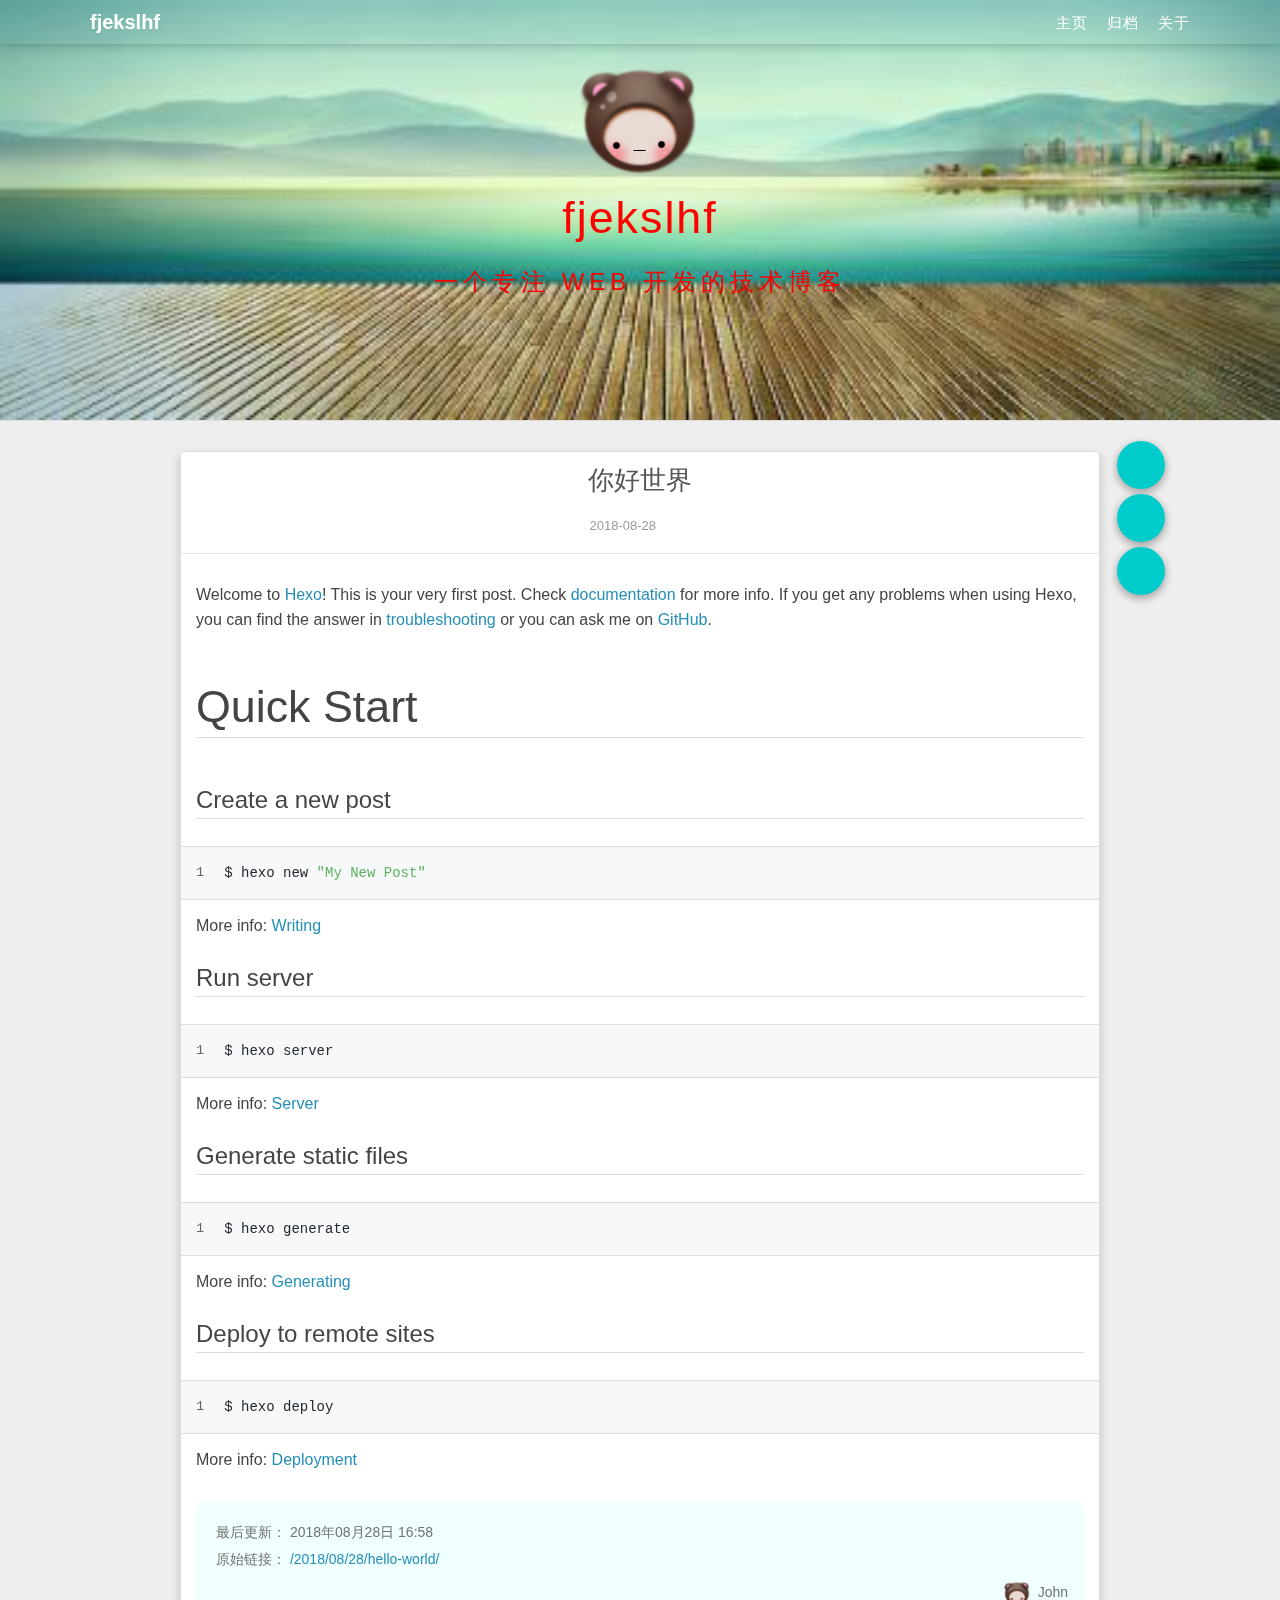
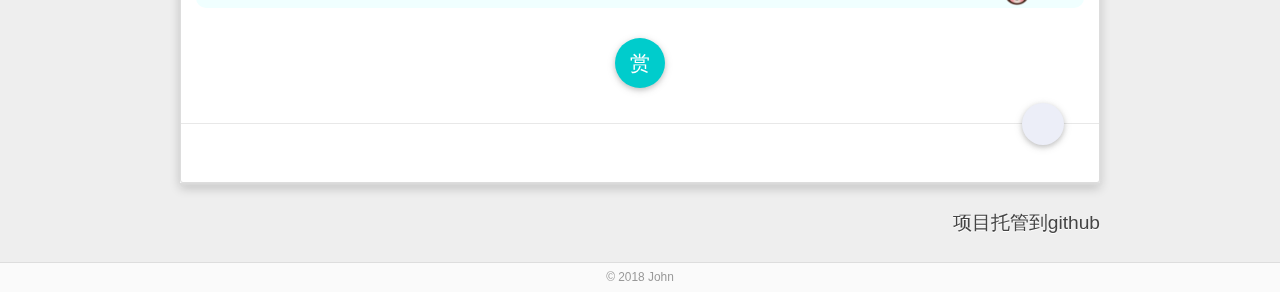
==== 2018/08/28/hello-world/index.html @ ea15b977 "Site updated: 2018-08-29 10:10:58" ====
<!DOCTYPE html>
<html>
<head>
  <meta charset="utf-8">
  
  <title>你好世界 | roy</title>
  <meta name="viewport" content="width=device-width, initial-scale=1, maximum-scale=1">
  
    <meta name="keywords" content="roy's Blog" />
  
  <meta name="description" content="Welcome to Hexo! This is your very first post. Check documentation for more info. If you get any problems when using Hexo, you can find the answer in troubleshooting or you can ask me on GitHub. Quick">
<meta name="keywords" content="web前端 js python">
<meta property="og:type" content="article">
<meta property="og:title" content="你好世界">
<meta property="og:url" content="/2018/08/28/hello-world/index.html">
<meta property="og:site_name" content="roy">
<meta property="og:description" content="Welcome to Hexo! This is your very first post. Check documentation for more info. If you get any problems when using Hexo, you can find the answer in troubleshooting or you can ask me on GitHub. Quick">
<meta property="og:locale" content="zh-CN">
<meta property="og:updated_time" content="2018-08-28T08:58:16.896Z">
<meta name="twitter:card" content="summary">
<meta name="twitter:title" content="你好世界">
<meta name="twitter:description" content="Welcome to Hexo! This is your very first post. Check documentation for more info. If you get any problems when using Hexo, you can find the answer in troubleshooting or you can ask me on GitHub. Quick">
  
  
    <link rel="icon" href="/favicon.ico">
  
  <link href="//cdn.bootcss.com/font-awesome/4.7.0/css/font-awesome.min.css" rel="stylesheet" type="text/css">
  <link rel="stylesheet" href="/css/style.css">
  <script src="/js/pace.min.js"></script>
  

  
  

</head>

<body>
  <div id="container">
      <header id="header">
    <div id="banner"></div>
    <div id="header-outer">
        <div id="header-menu" class="header-menu-pos animated">
            <div class="header-menu-container">
                <a href="/" class="left">
                    <span class="site-title">fjekslhf</span>
                </a>
                <nav id="header-menu-nav" class="right">
                    
                    <a  href="/">
                        <i class="fa fa-home"></i>
                        <span>主页</span>
                    </a>
                    
                    <a  href="/archives">
                        <i class="fa fa-archive"></i>
                        <span>归档</span>
                    </a>
                    
                    <a  href="/about">
                        <i class="fa fa-user"></i>
                        <span>关于</span>
                    </a>
                    
                </nav>
                <a class="mobile-header-menu-button">
                    <i class="fa fa-bars"></i>
                </a>
            </div>
        </div>
        <div id="header-row">
            <div id="logo">
                <a href="/">
                    <img src="/images/logo.png" alt="logo">
                </a>
            </div>
            <div class="header-info">
                <div id="header-title">
                    
                    <h2>
                        fjekslhf
                    </h2>
                    
                </div>
                <div id="header-description">
                    
                    <h3>
                        一个专注 WEB 开发的技术博客
                    </h3>
                    
                </div>
            </div>
            <nav class="header-nav">
                <div class="social">
                    
                        <a title="roy" target="_blank" href="//www.htmler.cn">
                            <i class="fa fa-home fa-2x"></i></a>
                    
                        <a title="Github" target="_blank" href="//github.com/">
                            <i class="fa fa-github fa-2x"></i></a>
                    
                        <a title="Weibo" target="_blank" href="//weibo.com/wp0328">
                            <i class="fa fa-weibo fa-2x"></i></a>
                    
                        <a title="QQ" target="_blank" href="http://www.baidu.com">
                            <i class="fa fa-qq fa-2x"></i></a>
                    
                </div>
            </nav>
        </div>
    </div>
</header>
      <div class="outer">
        <section id="main" class="body-wrap"><article id="post-hello-world" class="article article-type-post" itemscope itemprop="blogPost">
  <div class="article-inner">
    
      <header class="article-header">
        
  
    <h1 class="post-title" itemprop="name">
      你好世界
    </h1>
    <div class="post-title-bar">
      <ul>
          
        <li>
          <i class="fa fa-calendar"></i>  2018-08-28
        </li>
        <li>
          <i class="fa fa-eye"></i>
          <span id="busuanzi_value_page_pv"></span>
        </li>
      </ul>
    </div>
  

          
      </header>
    
    <div class="article-entry post-content" itemprop="articleBody">
      
            
            <p>Welcome to <a href="https://hexo.io/" target="_blank" rel="noopener">Hexo</a>! This is your very first post. Check <a href="https://hexo.io/docs/" target="_blank" rel="noopener">documentation</a> for more info. If you get any problems when using Hexo, you can find the answer in <a href="https://hexo.io/docs/troubleshooting.html" target="_blank" rel="noopener">troubleshooting</a> or you can ask me on <a href="https://github.com/hexojs/hexo/issues" target="_blank" rel="noopener">GitHub</a>.</p>
<h2 id="Quick-Start"><a href="#Quick-Start" class="headerlink" title="Quick Start"></a>Quick Start</h2><h3 id="Create-a-new-post"><a href="#Create-a-new-post" class="headerlink" title="Create a new post"></a>Create a new post</h3><figure class="highlight bash"><table><tr><td class="gutter"><pre><span class="line">1</span><br></pre></td><td class="code"><pre><span class="line">$ hexo new <span class="string">"My New Post"</span></span><br></pre></td></tr></table></figure>
<p>More info: <a href="https://hexo.io/docs/writing.html" target="_blank" rel="noopener">Writing</a></p>
<h3 id="Run-server"><a href="#Run-server" class="headerlink" title="Run server"></a>Run server</h3><figure class="highlight bash"><table><tr><td class="gutter"><pre><span class="line">1</span><br></pre></td><td class="code"><pre><span class="line">$ hexo server</span><br></pre></td></tr></table></figure>
<p>More info: <a href="https://hexo.io/docs/server.html" target="_blank" rel="noopener">Server</a></p>
<h3 id="Generate-static-files"><a href="#Generate-static-files" class="headerlink" title="Generate static files"></a>Generate static files</h3><figure class="highlight bash"><table><tr><td class="gutter"><pre><span class="line">1</span><br></pre></td><td class="code"><pre><span class="line">$ hexo generate</span><br></pre></td></tr></table></figure>
<p>More info: <a href="https://hexo.io/docs/generating.html" target="_blank" rel="noopener">Generating</a></p>
<h3 id="Deploy-to-remote-sites"><a href="#Deploy-to-remote-sites" class="headerlink" title="Deploy to remote sites"></a>Deploy to remote sites</h3><figure class="highlight bash"><table><tr><td class="gutter"><pre><span class="line">1</span><br></pre></td><td class="code"><pre><span class="line">$ hexo deploy</span><br></pre></td></tr></table></figure>
<p>More info: <a href="https://hexo.io/docs/deployment.html" target="_blank" rel="noopener">Deployment</a></p>

            <div class="post-copyright">
    <div class="content">
        <p>最后更新： 2018年08月28日 16:58</p>
        <p>原始链接： <a class="post-url" href="/2018/08/28/hello-world/" title="你好世界">/2018/08/28/hello-world/</a></p>
        <footer>
            <a href="">
                <img src="/images/logo.png" alt="John">
                John
            </a>
        </footer>
    </div>
</div>

      
        
            
<div class="page-reward">
    <a id="rewardBtn" href="javascript:;">赏</a>
</div>

<div id="reward" class="post-modal reward-lay">
    <a class="close" href="javascript:;" id="reward-close">×</a>
    <span class="reward-title">
        <i class="icon icon-quote-left"></i>
        不信你敢扫!
        <i class="icon icon-quote-right"></i>
    </span>
    <div class="reward-content">
        
        <div class="reward-code">
            <img id="rewardCode" src="/images/wechat_code.png" alt="打赏二维码">
        </div>
        <div class="reward-select">
            
            <label class="reward-select-item checked" data-id="wechat" data-wechat="/images/wechat_code.png">
                <img class="reward-select-item-wechat" src="/images/wechat.png" alt="微信">
            </label>
            
            
            <label class="reward-select-item" data-id="alipay" data-alipay="/images/alipay_code.png">
                <img class="reward-select-item-alipay" src="/images/alipay.png" alt="支付宝">
            </label>
            
        </div>
    </div>
</div>


        
    </div>
    <footer class="article-footer">
        
        
<div class="post-share">
    <a href="javascript:;" id="share-sub" class="post-share-fab">
        <i class="fa fa-share-alt"></i>
    </a>
    <div class="post-share-list" id="share-list">
        <ul class="share-icons">
          <li>
            <a class="weibo share-sns" target="_blank" href="http://service.weibo.com/share/share.php?url=/2018/08/28/hello-world/&title=《你好世界》 — roy&pic=images/logo.png" data-title="微博">
              <i class="fa fa-weibo"></i>
            </a>
          </li>
          <li>
            <a class="weixin share-sns" id="wxFab" href="javascript:;" data-title="微信">
              <i class="fa fa-weixin"></i>
            </a>
          </li>
          <li>
            <a class="qq share-sns" target="_blank" href="http://connect.qq.com/widget/shareqq/index.html?url=/2018/08/28/hello-world/&title=《你好世界》 — roy&source=这是一个很牛x的博客" data-title="QQ">
              <i class="fa fa-qq"></i>
            </a>
          </li>
          <li>
            <a class="facebook share-sns" target="_blank" href="https://www.facebook.com/sharer/sharer.php?u=/2018/08/28/hello-world/" data-title="Facebook">
              <i class="fa fa-facebook"></i>
            </a>
          </li>
          <li>
            <a class="twitter share-sns" target="_blank" href="https://twitter.com/intent/tweet?text=《你好世界》 — roy&url=/2018/08/28/hello-world/&via=" data-title="Twitter">
              <i class="fa fa-twitter"></i>
            </a>
          </li>
          <li>
            <a class="google share-sns" target="_blank" href="https://plus.google.com/share?url=/2018/08/28/hello-world/" data-title="Google+">
              <i class="fa fa-google-plus"></i>
            </a>
          </li>
        </ul>
     </div>
</div>
<div class="post-modal wx-share" id="wxShare">
    <a class="close" href="javascript:;" id="wxShare-close">×</a>
    <p>扫一扫，分享到微信</p>
    <img src="//api.qrserver.com/v1/create-qr-code/?data=/2018/08/28/hello-world/" alt="微信分享二维码">
</div>

<div class="mask"></div>

        
        <ul class="article-footer-menu">
            
            
        </ul>
        
    </footer>
  </div>
</article>


    <aside class="post-toc-pos post-toc-top" id="post-toc">
        <nav class="post-toc-wrap">
            <ol class="post-toc"><li class="post-toc-item post-toc-level-2"><a class="post-toc-link" href="#Quick-Start"><span class="post-toc-text">Quick Start</span></a><ol class="post-toc-child"><li class="post-toc-item post-toc-level-3"><a class="post-toc-link" href="#Create-a-new-post"><span class="post-toc-text">Create a new post</span></a></li><li class="post-toc-item post-toc-level-3"><a class="post-toc-link" href="#Run-server"><span class="post-toc-text">Run server</span></a></li><li class="post-toc-item post-toc-level-3"><a class="post-toc-link" href="#Generate-static-files"><span class="post-toc-text">Generate static files</span></a></li><li class="post-toc-item post-toc-level-3"><a class="post-toc-link" href="#Deploy-to-remote-sites"><span class="post-toc-text">Deploy to remote sites</span></a></li></ol></li></ol>
        </nav>
    </aside>
    

<nav id="article-nav">
  
  
    <a href="/2018/08/28/项目托管到github/" id="article-nav-older" class="article-nav-link-wrap">
      <span class="article-nav-title">项目托管到github</span>
      <i class="fa fa-hand-o-right" aria-hidden="true"></i>
    </a>
  
</nav>



    
</section>
        
      </div>
      <footer id="footer">
  <div class="outer">
    <div id="footer-info" class="inner">
      
<p>
    <span id="busuanzi_container_site_uv" style='display:none'>
        总访客数：<span id="busuanzi_value_site_uv"></span>
    </span>
    <span id="busuanzi_container_site_pv" style='display:none'>
        总访问量：<span id="busuanzi_value_site_pv"></span>
    </span>
</p>


      <p>
      &copy; 2018 John<br>
      </p>
    </div>
  </div>
</footer>
    <script async src="//dn-lbstatics.qbox.me/busuanzi/2.3/busuanzi.pure.mini.js"></script>
<script src="//cdn.bootcss.com/jquery/3.2.1/jquery.min.js"></script>
<script>
  var mihoConfig = {
      root: "",
      animate: true,
      isHome: false,
      share: true,
      reward: 1
  }
</script>
<div class="sidebar">
    <div id="sidebar-search" title="Search">
        <i class="fa fa-search"></i>
    </div>
    <div id="sidebar-category" title="Categories">
        <i class="fa fa-book"></i>
    </div>
    <div id="sidebar-tag" title="Tags">
        <i class="fa fa-tags"></i>
    </div>
    <div id="sidebar-top">
        <span class="sidebar-top-icon"><i class="fa fa-angle-up"></i></span>
    </div>
</div>
<div class="sidebar-menu-box" id="sidebar-menu-box">
    <div class="sidebar-menu-box-container">
        <div id="sidebar-menu-box-categories">
            <a class="category-link" href="/categories/语法/">语法</a>
        </div>
        <div id="sidebar-menu-box-tags">
            <a href="/tags/markdown/" style="font-size: 10px;">markdown</a> <a href="/tags/教程/" style="font-size: 10px;">教程</a>
        </div>
    </div>
    <a href="javascript:;" class="sidebar-menu-box-close">&times;</a>
</div>
<div class="mobile-header-menu-nav" id="mobile-header-menu-nav">
    <div class="mobile-header-menu-container">
        <span class="title">Menus</span>
        <ul class="mobile-header-menu-navbar">
            
            <li>
                <a  href="/">
                    <i class="fa fa-home"></i><span>主页</span>
                </a>
            </li>
            
            <li>
                <a  href="/archives">
                    <i class="fa fa-archive"></i><span>归档</span>
                </a>
            </li>
            
            <li>
                <a  href="/about">
                    <i class="fa fa-user"></i><span>关于</span>
                </a>
            </li>
            
        </ul>
    </div>
    <div class="mobile-header-tag-container">
        <span class="title">Tags</span>
        <div id="mobile-header-container-tags">
            <a href="/tags/markdown/" style="font-size: 10px;">markdown</a> <a href="/tags/教程/" style="font-size: 10px;">教程</a>
        </div>
    </div>
</div>
<div class="search-wrap">
    <span class="search-close">&times;</span>
        <a href="javascript:;" class="header-icon waves-effect waves-circle waves-light" id="back">
            <i class="icon icon-lg icon-chevron-left"></i>
        </a>
        <input class="search-field" placeholder="Search..." id="keywords">
        <a id="search-submit" href="javascript:;">
            <i class="fa fa-search"></i>
        </a>
    <div class="search-container" id="search-container">
        <ul class="search-result" id="search-result">
        </ul>
    </div>
</div>

<div id="search-tpl">
    <li class="search-result-item">
        <a href="{url}" class="search-item-li">
            <span class="search-item-li-title" title="{title}">{title}</span>
        </a>
    </li>
</div>
<script src="/js/search.js"></script>
<script src="/js/main.js"></script>


  <script src="//cdn.bootcss.com/particles.js/2.0.0/particles.min.js"></script>
  <div id="particles"></div>
  <script src="/js/particles.js"></script>







  <link rel="stylesheet" href="//cdn.bootcss.com/animate.css/3.5.0/animate.min.css">
  <script src="//cdn.bootcss.com/scrollReveal.js/3.0.5/scrollreveal.js"></script>
  <script src="/js/animate.js"></script>


  <script src="/js/pop-img.js"></script>
  <script>
     $(".article-entry p img").popImg();
  </script>

  </div>
</body>
</html>
---- css/style.css ----
body {
  width: 100%;
}
body:before,
body:after {
  content: "";
  display: table;
}
body:after {
  clear: both;
}
html,
body,
div,
span,
applet,
object,
iframe,
h1,
h2,
h3,
h4,
h5,
h6,
p,
blockquote,
pre,
a,
abbr,
acronym,
address,
big,
cite,
code,
del,
dfn,
em,
img,
ins,
kbd,
q,
s,
samp,
small,
strike,
strong,
sub,
sup,
tt,
var,
dl,
dt,
dd,
ol,
ul,
li,
fieldset,
form,
label,
legend,
table,
caption,
tbody,
tfoot,
thead,
tr,
th,
td {
  margin: 0;
  padding: 0;
  border: 0;
  outline: 0;
  font-weight: inherit;
  font-style: inherit;
  font-family: inherit;
  font-size: 100%;
  vertical-align: baseline;
}
body {
  line-height: 1;
  color: #000;
  background: #fff;
}
ol,
ul {
  list-style: none;
}
table {
  border-collapse: separate;
  border-spacing: 0;
  vertical-align: middle;
}
caption,
th,
td {
  text-align: left;
  font-weight: normal;
  vertical-align: middle;
}
a img {
  border: none;
}
input,
button {
  margin: 0;
  padding: 0;
}
input::-moz-focus-inner,
button::-moz-focus-inner {
  border: 0;
  padding: 0;
}
@font-face {
  font-family: FontAwesome;
  font-style: normal;
  font-weight: normal;
  src: url("fonts/fontawesome-webfont.eot?v=#4.0.3");
  src: url("fonts/fontawesome-webfont.eot?#iefix&v=#4.0.3") format("embedded-opentype"), url("fonts/fontawesome-webfont.woff?v=#4.0.3") format("woff"), url("fonts/fontawesome-webfont.ttf?v=#4.0.3") format("truetype"), url("fonts/fontawesome-webfont.svg#fontawesomeregular?v=#4.0.3") format("svg");
}
html,
body,
#container {
  height: 100%;
}
body {
  font-family: "Helvetica Neue", Helvetica, STHeiTi, Arial, sans-serif;
  background: #eee;
  font-size: 14px;
  -webkit-text-size-adjust: 100%;
  position: relative;
}
.outer {
  max-width: 920px;
  margin: 0 auto;
  padding: 0 20px;
}
.outer:before,
.outer:after {
  content: "";
  display: table;
}
.outer:after {
  clear: both;
}
.inner {
  display: inline;
  float: left;
  width: 97.77777777777777%;
  margin: 0 1.111111111111111%;
}
.left,
.alignleft {
  float: left;
}
.right,
.alignright {
  float: right;
}
.clear {
  clear: both;
}
#container {
  position: relative;
}
.mobile-nav-on {
  overflow: hidden;
}
.hide {
  display: none;
}
.show {
  display: block;
}
#wrap {
  height: 100%;
  width: 100%;
  position: absolute;
  top: 0;
  left: 0;
  -webkit-transition: 0.2s ease-out;
  transition: 0.2s ease-out;
  z-index: 1;
  background: #eee;
}
.mobile-nav-on #wrap {
  left: 280px;
}
#particles {
  width: 100%;
  height: 100%;
  position: fixed;
  top: 0;
  left: 0;
  z-index: -1;
  opacity: 0.8;
}
.article-date,
.article-category-link,
.archive-year,
.widget-title {
  text-decoration: none;
  text-transform: uppercase;
  letter-spacing: 2px;
  color: #999;
  margin-bottom: 1em;
  margin-left: 5px;
  line-height: 1em;
  text-shadow: 0 1px #fff;
  font-weight: bold;
}
.article-inner,
.archive-article-inner {
  background: #fff;
  box-shadow: 1px 2px 3px #ddd;
  border: 1px solid #ddd;
  border-radius: 3px;
}
.article-entry h1,
.widget h1 {
  font-size: 3rem;
}
.article-entry h2,
.widget h2,
#header-title h2 {
  font-size: 2.8rem;
}
.article-entry h3,
.widget h3,
#header-description h3 {
  font-size: 1.5rem;
}
.article-entry h4,
.widget h4,
#article-nav,
.article-nav-link-wrap {
  font-size: 1.2rem;
}
.article-entry h5,
.widget h5 {
  font-size: 1rem;
}
.article-entry h6,
.widget h6 {
  font-size: 1em;
}
.article-entry hr,
.widget hr {
  border: 1px dashed #ddd;
}
.article-entry strong,
.widget strong {
  font-weight: bold;
}
.article-entry em,
.widget em,
.article-entry cite,
.widget cite {
  font-style: italic;
}
.article-entry sup,
.widget sup,
.article-entry sub,
.widget sub {
  font-size: 0.75em;
  line-height: 0;
  position: relative;
  vertical-align: baseline;
}
.article-entry sup,
.widget sup {
  top: -0.5em;
}
.article-entry sub,
.widget sub {
  bottom: -0.2em;
}
.article-entry small,
.widget small {
  font-size: 0.85em;
}
.article-entry acronym,
.widget acronym,
.article-entry abbr,
.widget abbr {
  border-bottom: 1px dotted;
}
.article-entry ul,
.widget ul,
.article-entry ol,
.widget ol,
.article-entry dl,
.widget dl {
  margin: 0 20px;
  line-height: 1.6em;
}
.article-entry ul ul,
.widget ul ul,
.article-entry ol ul,
.widget ol ul,
.article-entry ul ol,
.widget ul ol,
.article-entry ol ol,
.widget ol ol {
  margin-top: 0;
  margin-bottom: 0;
}
.article-entry ul,
.widget ul {
  list-style: disc;
}
.article-entry ol,
.widget ol {
  list-style: decimal;
}
.article-entry dt,
.widget dt {
  font-weight: bold;
}
.article-footer-tags .color1,
.mobile-header-tag-container #mobile-header-container-tags .color1,
#sidebar-menu-box-tags .color1,
#sidebar-menu-box-categories .color1 {
  background: #0cc;
}
.article-footer-tags .color1:before,
.mobile-header-tag-container #mobile-header-container-tags .color1:before,
#sidebar-menu-box-tags .color1:before,
#sidebar-menu-box-categories .color1:before {
  border-right-color: #0cc;
}
.article-footer-tags .color2,
.mobile-header-tag-container #mobile-header-container-tags .color2,
#sidebar-menu-box-tags .color2,
#sidebar-menu-box-categories .color2 {
  background: #ee6252;
}
.article-footer-tags .color2:before,
.mobile-header-tag-container #mobile-header-container-tags .color2:before,
#sidebar-menu-box-tags .color2:before,
#sidebar-menu-box-categories .color2:before {
  border-right-color: #ee6252;
}
.article-footer-tags .color3,
.mobile-header-tag-container #mobile-header-container-tags .color3,
#sidebar-menu-box-tags .color3,
#sidebar-menu-box-categories .color3 {
  background: #4cae4c;
}
.article-footer-tags .color3:before,
.mobile-header-tag-container #mobile-header-container-tags .color3:before,
#sidebar-menu-box-tags .color3:before,
#sidebar-menu-box-categories .color3:before {
  border-right-color: #4cae4c;
}
.article-footer-tags .color4,
.mobile-header-tag-container #mobile-header-container-tags .color4,
#sidebar-menu-box-tags .color4,
#sidebar-menu-box-categories .color4 {
  background: #e23794;
}
.article-footer-tags .color4:before,
.mobile-header-tag-container #mobile-header-container-tags .color4:before,
#sidebar-menu-box-tags .color4:before,
#sidebar-menu-box-categories .color4:before {
  border-right-color: #e23794;
}
.article-footer-tags .color5,
.mobile-header-tag-container #mobile-header-container-tags .color5,
#sidebar-menu-box-tags .color5,
#sidebar-menu-box-categories .color5 {
  background: #f0ad4e;
}
.article-footer-tags .color5:before,
.mobile-header-tag-container #mobile-header-container-tags .color5:before,
#sidebar-menu-box-tags .color5:before,
#sidebar-menu-box-categories .color5:before {
  border-right-color: #f0ad4e;
}
.article-title,
.archive-article-header h1,
.archive-article-title,
.search-result .search-result-item {
  overflow: hidden;
  text-overflow: ellipsis;
  white-space: nowrap;
}
#header {
  height: 420px;
  position: relative;
  width: 100%;
  border-bottom: 1px solid #ddd;
  z-index: 1;
}
#header:before,
#header:after {
  content: "";
  position: absolute;
  left: 0;
  right: 0;
  height: 40px;
}
#header-outer {
  height: 100%;
  position: relative;
}
#header-inner {
  position: relative;
  overflow: hidden;
}
#banner {
  position: absolute;
  top: 0;
  left: 0;
  width: 100%;
  height: 100%;
  background: url("../images/banner.jpg") center #000;
  -webkit-background-size: cover;
  -moz-background-size: cover;
  background-size: cover;
  z-index: -1;
}
#header-row {
  padding-top: 50px;
  text-align: center;
}
#logo {
  width: 130px;
  height: 130px;
  margin: 0 auto;
}
#header-menu {
  position: fixed;
  box-shadow: rgba(14,14,14,0.26) 0px 0px 10px;
  height: 44px;
}
#header-menu .header-menu-container {
  max-width: 1100px;
  margin: 0 auto;
  line-height: 44px;
}
#header-menu .header-menu-container .site-title {
  font-size: 20px;
  display: inline-block;
  vertical-align: top;
  font-weight: 600;
  color: #fff;
  line-height: 44px;
  -webkit-transition: all 0.5s;
  transition: all 0.5s;
}
#header-menu .header-menu-container .site-title:hover {
  letter-spacing: 3px;
}
#header-menu .header-menu-container #header-menu-nav {
  color: #fff;
}
#header-menu .header-menu-container #header-menu-nav a {
  margin-left: 15px;
  text-decoration: none;
}
#header-menu .header-menu-container #header-menu-nav a i {
  color: #fff;
  font-size: 18px;
}
#header-menu .header-menu-container #header-menu-nav a span {
  color: #fff;
  font-size: 15px;
  letter-spacing: 1px;
  -webkit-transition: all 0.5s;
  transition: all 0.5s;
}
#header-menu .header-menu-container #header-menu-nav a span:hover {
  letter-spacing: 2px;
}
.animated {
  -webkit-animation-duration: 0.3s;
  -webkit-animation-duration: 0.3s;
  -moz-animation-duration: 0.3s;
  -ms-animation-duration: 0.3s;
  animation-duration: 0.3s;
  -webkit-animation-fill-mode: both;
  -webkit-animation-fill-mode: both;
  -moz-animation-fill-mode: both;
  -ms-animation-fill-mode: both;
  animation-fill-mode: both;
}
@-webkit-keyframes slideDown {
  0% {
    -webkit-transform: translateY(-70px);
  }
  100% {
    -webkit-transform: translateY(0);
  }
}
@-webkit-keyframes slideUp {
  0% {
    -webkit-transform: translateY(0);
  }
  100% {
    -webkit-transform: translateY(-70px);
  }
}
.slide-down {
  -webkit-animation-name: slideDown;
  -webkit-animation-name: slideDown;
  -moz-animation-name: slideDown;
  -ms-animation-name: slideDown;
  animation-name: slideDown;
}
.slide-up {
  -webkit-animation-name: slideUp;
  -webkit-animation-name: slideUp;
  -moz-animation-name: slideUp;
  -ms-animation-name: slideUp;
  animation-name: slideUp;
}
.header-menu-pos {
  top: 0;
  left: 0;
  width: 100%;
  z-index: 6;
  line-height: 1.7;
  background: none;
  border-width: initial;
  border-style: none;
  border-color: initial;
  -webkit-border-image: initial;
  -moz-border-image: initial;
  border-image: initial;
  -webkit-transition: background 0.5s;
  transition: background 0.5s;
}
#logo img {
  border-radius: 50%;
  -webkit-transition: all 1.6s;
  transition: all 1.6s;
  -webkit-transition: all 1.6s cubic-bezier(0.17, 0.67, 0.62, 1.22);
  -moz-transition: all 1.6s cubic-bezier(0.17, 0.67, 0.62, 1.22);
  -o-transition: all 1.6s cubic-bezier(0.17, 0.67, 0.62, 1.22);
  -ms-transition: all 1.6s cubic-bezier(0.17, 0.67, 0.62, 1.22);
}
#logo img:hover {
  -webkit-transform: rotate(360deg);
  -moz-transform: rotate(360deg);
  -ms-transform: rotate(360deg);
  transform: rotate(360deg);
  -ms-transform: rotate(360deg); /* IE 9 */
  -webkit-transform: rotate(360deg); /* Safari and Chrome */
}
.header-info {
  cursor: pointer;
  margin: 15px 0;
}
#header-title,
#header-description {
  font-weight: 100;
  margin-top: 15px;
}
#header-title {
  color: #f00;
  letter-spacing: 2px;
}
#header-title h2 {
  -webkit-transition: all 0.5s;
  transition: all 0.5s;
  font-weight: 400;
}
#header-title h2:hover {
  letter-spacing: 5px;
}
#header-description {
  width: 600px;
  margin: 20px auto;
  padding: 10px 0;
  color: #f00;
  letter-spacing: 5px;
}
.header-nav {
  cursor: pointer;
  margin: 8px 0;
}
.header-nav .social {
  text-align: center;
}
.header-nav .social a {
  color: #00f;
  margin-right: 15px;
  -webkit-transition: 0.2s ease;
  transition: 0.2s ease;
  position: relative;
}
.header-nav .social a:hover {
  color: #0cc;
}
.header-nav .social a:hover:after {
  right: -50%;
  top: -41px;
  color: #fff;
  background: #0cc;
  font-size: 14px;
  content: attr(title);
  display: block;
  padding: 5px 15px;
  position: absolute;
  white-space: nowrap;
  border-radius: 2px;
  text-transform: uppercase;
  box-shadow: 0 0 2px rgba(0,0,0,0.2);
  z-index: 10;
}
.header-nav .social a:hover:before {
  top: -17px;
  right: 8px;
  border: solid;
  border-color: #0cc transparent;
  border-width: 5px 5px 0 5px;
  content: "";
  display: block;
  position: absolute;
  z-index: 20;
}
#subtitle-wrap {
  margin-top: 16px;
}
#main-nav {
  float: left;
  margin-left: -15px;
}
.nav-icon,
.main-nav-link {
  float: left;
  color: #fff;
  opacity: 0.6;
  text-decoration: none;
  text-shadow: 0 1px rgba(0,0,0,0.2);
  -webkit-transition: opacity 0.2s;
  transition: opacity 0.2s;
  display: block;
  padding: 20px 15px;
}
.nav-icon:hover,
.main-nav-link:hover {
  opacity: 1;
}
.nav-icon {
  font-family: FontAwesome;
  text-align: center;
  font-size: 14px;
  width: 14px;
  height: 14px;
  padding: 20px 15px;
  position: relative;
  cursor: pointer;
}
.main-nav-link {
  font-weight: 300;
  letter-spacing: 1px;
}
@media screen and (max-width: 760px) {
  .main-nav-link {
    display: none;
  }
}
#main-nav-toggle {
  display: none;
}
#main-nav-toggle:before {
  content: "\f0c9";
}
@media screen and (max-width: 760px) {
  #main-nav-toggle {
    display: block;
  }
}
#sub-nav {
  float: right;
  margin-right: -15px;
}
#nav-rss-link:before {
  content: "\f09e";
}
#nav-search-btn:before {
  content: "\f002";
}
#search-form-wrap {
  position: absolute;
  top: 15px;
  width: 150px;
  height: 30px;
  right: -150px;
  opacity: 0;
  -webkit-transition: 0.2s ease-out;
  transition: 0.2s ease-out;
}
#search-form-wrap.on {
  opacity: 1;
  right: 0;
}
@media screen and (max-width: 760px) {
  #search-form-wrap {
    width: 100%;
    right: -100%;
  }
}
.search-form {
  position: absolute;
  top: 0;
  left: 0;
  right: 0;
  background: #fff;
  padding: 5px 15px;
  border-radius: 15px;
  box-shadow: 0 0 10px rgba(0,0,0,0.3);
}
.search-form-input {
  border: none;
  background: none;
  color: #444;
  width: 100%;
  font: 13px "Helvetica Neue", Helvetica, Arial, sans-serif;
  outline: none;
}
.search-form-input::-webkit-search-results-decoration,
.search-form-input::-webkit-search-cancel-button {
  -webkit-appearance: none;
}
.search-form-submit {
  position: absolute;
  top: 50%;
  right: 10px;
  margin-top: -7px;
  font: 13px FontAwesome;
  border: none;
  background: none;
  color: #bbb;
  cursor: pointer;
}
.search-form-submit:hover,
.search-form-submit:focus {
  color: #777;
}
.mobile-header-menu-button {
  display: none;
}
@-moz-keyframes slideDown {
  0% {
    -webkit-transform: translateY(-70px);
    -webkit-transform: translateY(-70px);
    -moz-transform: translateY(-70px);
    -ms-transform: translateY(-70px);
    transform: translateY(-70px);
  }
  100% {
    -webkit-transform: translateY(0);
    -webkit-transform: translateY(0);
    -moz-transform: translateY(0);
    -ms-transform: translateY(0);
    transform: translateY(0);
  }
}
@-webkit-keyframes slideDown {
  0% {
    -webkit-transform: translateY(-70px);
    -webkit-transform: translateY(-70px);
    -moz-transform: translateY(-70px);
    -ms-transform: translateY(-70px);
    transform: translateY(-70px);
  }
  100% {
    -webkit-transform: translateY(0);
    -webkit-transform: translateY(0);
    -moz-transform: translateY(0);
    -ms-transform: translateY(0);
    transform: translateY(0);
  }
}
@-o-keyframes slideDown {
  0% {
    -webkit-transform: translateY(-70px);
    -webkit-transform: translateY(-70px);
    -moz-transform: translateY(-70px);
    -ms-transform: translateY(-70px);
    transform: translateY(-70px);
  }
  100% {
    -webkit-transform: translateY(0);
    -webkit-transform: translateY(0);
    -moz-transform: translateY(0);
    -ms-transform: translateY(0);
    transform: translateY(0);
  }
}
@keyframes slideDown {
  0% {
    -webkit-transform: translateY(-70px);
    -webkit-transform: translateY(-70px);
    -moz-transform: translateY(-70px);
    -ms-transform: translateY(-70px);
    transform: translateY(-70px);
  }
  100% {
    -webkit-transform: translateY(0);
    -webkit-transform: translateY(0);
    -moz-transform: translateY(0);
    -ms-transform: translateY(0);
    transform: translateY(0);
  }
}
@-moz-keyframes slideUp {
  0% {
    -webkit-transform: translateY(0);
    -webkit-transform: translateY(0);
    -moz-transform: translateY(0);
    -ms-transform: translateY(0);
    transform: translateY(0);
  }
  100% {
    -webkit-transform: translateY(-70px);
    -webkit-transform: translateY(-70px);
    -moz-transform: translateY(-70px);
    -ms-transform: translateY(-70px);
    transform: translateY(-70px);
  }
}
@-webkit-keyframes slideUp {
  0% {
    -webkit-transform: translateY(0);
    -webkit-transform: translateY(0);
    -moz-transform: translateY(0);
    -ms-transform: translateY(0);
    transform: translateY(0);
  }
  100% {
    -webkit-transform: translateY(-70px);
    -webkit-transform: translateY(-70px);
    -moz-transform: translateY(-70px);
    -ms-transform: translateY(-70px);
    transform: translateY(-70px);
  }
}
@-o-keyframes slideUp {
  0% {
    -webkit-transform: translateY(0);
    -webkit-transform: translateY(0);
    -moz-transform: translateY(0);
    -ms-transform: translateY(0);
    transform: translateY(0);
  }
  100% {
    -webkit-transform: translateY(-70px);
    -webkit-transform: translateY(-70px);
    -moz-transform: translateY(-70px);
    -ms-transform: translateY(-70px);
    transform: translateY(-70px);
  }
}
@keyframes slideUp {
  0% {
    -webkit-transform: translateY(0);
    -webkit-transform: translateY(0);
    -moz-transform: translateY(0);
    -ms-transform: translateY(0);
    transform: translateY(0);
  }
  100% {
    -webkit-transform: translateY(-70px);
    -webkit-transform: translateY(-70px);
    -moz-transform: translateY(-70px);
    -ms-transform: translateY(-70px);
    transform: translateY(-70px);
  }
}
.body-wrap {
  margin-bottom: 30px;
  min-height: calc(100vh - 530px);
}
.article {
  margin: 30px 0;
  background: #fff;
  border-radius: 0;
  box-shadow: 0 5px 10px rgba(0,0,0,0.2);
}
.article-inner {
  overflow: inherit;
}
.article-date {
  float: left;
}
.article-category {
  float: left;
  line-height: 1em;
  color: #ccc;
  text-shadow: 0 1px #fff;
  margin-left: 8px;
}
.article-category:before {
  content: "\2022";
}
.article-category-link {
  margin: 0 12px 1em;
}
.article-header {
  padding: 15px;
  position: relative;
}
.article-title {
  display: block;
  padding: 7px 80px 7px 15px;
  border-left: 4px solid #0cc;
  text-decoration: none;
  font-size: 1.3em;
  color: #444;
  line-height: 1.1em;
  -webkit-transition: all 0.3s;
  transition: all 0.3s;
}
.article-title:hover {
  color: #0cc;
  padding-left: 8px;
}
.article-header .header-cate {
  background: #0cc;
  position: absolute;
  display: inline-block;
  padding: 8px;
  text-align: center;
  color: #fff;
  top: 16px;
  right: -10px;
  box-shadow: 0 1px 2px rgba(0,0,0,0.3);
}
.article-header .header-cate a {
  text-decoration: none;
  color: #fff;
}
.article-header .header-cate:after {
  position: absolute;
  content: "";
  top: 30px;
  right: 0;
  border-bottom: 10px solid transparent;
  border-left: 10px solid #099;
}
.article-entry {
  position: relative;
  padding: 15px;
  background: #f9f9f9;
  border-top: 1px solid #e8e8e8;
  border-bottom: 1px solid #e8e8e8;
  color: #444;
}
.article-entry:before,
.article-entry:after {
  content: "";
  display: table;
}
.article-entry:after {
  clear: both;
}
.article-entry p,
.article-entry table {
  line-height: 1.6em;
  font-size: 1rem;
  margin: 0.8em 0;
  word-wrap: break-word;
}
.article-entry h4,
.article-entry h5,
.article-entry h6 {
  font-weight: bold;
}
.article-entry h1,
.article-entry h2,
.article-entry h3 {
  padding-bottom: 5px;
  border-bottom: 1px solid #ddd;
}
.article-entry h1,
.article-entry h2,
.article-entry h3,
.article-entry h4,
.article-entry h5,
.article-entry h6 {
  line-height: 1.1em;
  margin: 1.1em 0;
}
.article-entry a {
  color: #258fb8;
  text-decoration: none;
}
.article-entry a:hover {
  text-decoration: underline;
}
.article-entry ol,
.article-entry dl {
  margin-top: 0.8em;
  margin-bottom: 0.8em;
  font-size: 16px;
}
.article-entry p img,
.article-entry p video {
  max-width: 100%;
  height: auto;
  display: block;
  margin: auto;
  box-shadow: 0 0 30px #ccc;
  -moz-box-shadow: 0 0 30px #ccc;
  -webkit-box-shadow: 0 0 30px #ccc;
}
.article-entry iframe {
  border: none;
}
.article-entry table {
  width: 100%;
  border-collapse: collapse;
  border-spacing: 0;
  border: 1px solid #ddd;
}
.article-entry table thead th {
  background: #f1f1f1;
  text-align: center;
  border: 1px solid #ddd;
  padding: 15px 0;
}
.article-entry table th {
  font-weight: bold;
}
.article-entry table td {
  border: 1px solid #ddd;
  vertical-align: middle;
  padding: 15px 0;
  text-align: center;
}
.article-entry center {
  font-size: 1rem;
}
.article-entry blockquote {
  position: relative;
  padding: 1px 20px;
  border-left: 4px solid #0cc;
  color: #6e6e6e;
  background: #f5f5f5;
  font-size: 14px;
  border-radius: 0 2px 2px 0;
  margin: 10px 0;
}
.article-entry blockquote footer {
  font-size: 14px;
  margin: 1.6em 0;
  font-family: "Helvetica Neue", Helvetica, Arial, sans-serif;
}
.article-entry blockquote footer cite:before {
  content: "—";
  padding: 0 0.5em;
}
.article-entry .pullquote {
  text-align: left;
  width: 45%;
  margin: 0;
}
.article-entry .pullquote.left {
  margin-left: 0.5em;
  margin-right: 1em;
}
.article-entry .pullquote.right {
  margin-right: 0.5em;
  margin-left: 1em;
}
.article-entry .caption {
  color: #999;
  display: block;
  font-size: 0.9em;
  margin-top: 0.5em;
  position: relative;
  text-align: center;
}
.article-entry .video-container {
  position: relative;
  padding-top: 56.25%;
  height: 0;
  overflow: hidden;
}
.article-entry .video-container iframe,
.article-entry .video-container object,
.article-entry .video-container embed {
  position: absolute;
  top: 0;
  left: 0;
  width: 100%;
  height: 100%;
  margin-top: 0;
}
.article-entry .article-img {
  float: left;
  width: 300px;
  height: 150px;
  overflow: hidden;
}
.article-entry .article-img a {
  cursor: pointer;
}
.article-entry .article-img img {
  width: 100%;
  height: 150px;
  -webkit-transition: 0.8s all;
  transition: 0.8s all;
  -moz-transition: 0.8s all;
  -webkit-transition: 0.8s all;
  -o-transition: 0.8s all;
}
.article-entry .article-img img:hover {
  -webkit-transform: scale(1.5);
  -moz-transform: scale(1.5);
  -ms-transform: scale(1.5);
  transform: scale(1.5);
  -ms-transform: scale(1.5);
  -moz-transform: scale(1.5);
  -webkit-transform: scale(1.5);
  -o-transform: scale(1.5);
}
.article-entry .article-feed {
  margin-left: 320px;
}
.article-entry .article-tags {
  position: absolute;
  left: 315px;
  bottom: 15px;
}
.article-entry .article-tags ul a {
  text-decoration: none;
  display: inline-block;
  margin-right: 5px;
  padding: 0 5px;
  border: 1px solid #0cc;
  font-size: 12px;
  color: #0cc;
  cursor: pointer;
}
.article-entry .article-tags ul a:hover {
  background: #0cc;
  color: #fff;
}
.article-more-link {
  float: right;
  padding: 8px 20px;
  border: 0;
  border-radius: 0;
  background: #0cc;
  box-shadow: 0 3px 10px rgba(0,0,0,0.06), 0 3px 10px rgba(0,0,0,0.13);
  -webkit-transition: all 0.1s;
  transition: all 0.1s;
  display: inline-block;
  line-height: 1em;
  cursor: pointer;
  color: #fff !important;
}
.article-more-link:hover {
  opacity: 0.8;
  box-shadow: 0 4px 10px rgba(0,0,0,0.09), 0 4px 10px rgba(0,0,0,0.17);
  text-shadow: 0 1px #1e7293;
}
.article-footer {
  font-size: 1em;
  line-height: 1.6em;
  padding: 15px;
  position: relative;
}
.article-footer:before,
.article-footer:after {
  content: "";
  display: table;
}
.article-footer:after {
  clear: both;
}
.article-footer a {
  color: #999;
  text-decoration: none;
}
.article-footer a:hover {
  color: #444;
}
.article-footer .article-footer-menu {
  float: left;
  margin-top: 3px;
  height: 25px;
  line-height: 25px;
}
.article-footer .article-footer-menu li {
  display: inline-block;
  margin-right: 20px;
  color: #999;
}
.article-footer .article-footer-menu li i {
  margin-right: 5px;
}
.article-footer-tags {
  display: inline-block;
}
.article-footer-tags a {
  color: #fff;
  display: inline-block;
  text-decoration: none;
  font-weight: normal;
  height: 18px;
  line-height: 18px;
  padding: 0 5px 0 10px;
  position: relative;
  border-radius: 0 5px 5px 0;
  margin: 5px 10px 5px 8px;
}
.article-footer-tags a:hover {
  opacity: 0.8;
  color: #fff;
}
.article-footer-tags a:before {
  content: " ";
  width: 0px;
  height: 0px;
  position: absolute;
  top: 0;
  left: -18px;
  border: 9px solid transparent;
}
.article-footer-tags a:after {
  content: " ";
  width: 4px;
  height: 4px;
  background-color: #fff;
  border-radius: 4px;
  box-shadow: 0px 0px 0px 1px rgba(0,0,0,0.3);
  position: absolute;
  top: 7px;
  left: 2px;
}
.article-tag-list-item {
  float: left;
  margin-right: 10px;
}
.article-tag-list-link:before {
  content: "#";
}
.article-comment-link {
  float: right;
}
.article-comment-link:before {
  content: "\f075";
  font-family: FontAwesome;
  padding-right: 8px;
}
.article-share-link {
  cursor: pointer;
  float: right;
  margin-left: 20px;
}
.article-share-link:before {
  content: "\f064";
  font-family: FontAwesome;
  padding-right: 6px;
}
#article-nav {
  position: relative;
}
#article-nav:before,
#article-nav:after {
  content: "";
  display: table;
}
#article-nav:after {
  clear: both;
}
@media screen and (min-width: 768px) {
  #article-nav {
    margin: 30px 0;
  }
}
.article-nav-link-wrap {
  text-decoration: none;
  text-shadow: 0 1px #fff;
  color: #444;
  -webkit-box-sizing: border-box;
  -moz-box-sizing: border-box;
  box-sizing: border-box;
  margin-top: 30px;
  text-align: center;
  display: block;
}
.article-nav-link-wrap:hover {
  color: #0cc;
}
@media screen and (min-width: 768px) {
  .article-nav-link-wrap {
    margin-top: 0;
  }
}
@media screen and (min-width: 768px) {
  #article-nav-newer {
    float: left;
    text-align: left;
    padding-right: 20px;
    width: 50%;
  }
}
@media screen and (min-width: 768px) {
  #article-nav-older {
    float: right;
    text-align: right;
    padding-left: 20px;
    width: 50%;
  }
}
.article-nav-caption {
  text-transform: uppercase;
  letter-spacing: 2px;
  color: #ddd;
  line-height: 1em;
  font-weight: bold;
}
#article-nav-newer .article-nav-caption {
  margin-right: -2px;
}
.article-nav-title {
  display: inline-block;
  width: 90%;
}
.article-share-box {
  position: absolute;
  display: none;
  background: #fff;
  box-shadow: 1px 2px 10px rgba(0,0,0,0.2);
  border-radius: 3px;
  margin-left: -145px;
  overflow: hidden;
  z-index: 1;
}
.article-share-box.on {
  display: block;
}
.article-share-input {
  width: 100%;
  background: none;
  -webkit-box-sizing: border-box;
  -moz-box-sizing: border-box;
  box-sizing: border-box;
  font: 14px "Helvetica Neue", Helvetica, Arial, sans-serif;
  padding: 0 15px;
  color: #444;
  outline: none;
  border: 1px solid #ddd;
  border-radius: 3px 3px 0 0;
  height: 36px;
  line-height: 36px;
}
.article-share-links {
  background: #eee;
}
.article-share-links:before,
.article-share-links:after {
  content: "";
  display: table;
}
.article-share-links:after {
  clear: both;
}
.article-share-twitter,
.article-share-facebook,
.article-share-pinterest,
.article-share-google {
  width: 50px;
  height: 36px;
  display: block;
  float: left;
  position: relative;
  color: #999;
  text-shadow: 0 1px #fff;
}
.article-share-twitter:before,
.article-share-facebook:before,
.article-share-pinterest:before,
.article-share-google:before {
  font-size: 20px;
  font-family: FontAwesome;
  width: 20px;
  height: 20px;
  position: absolute;
  top: 50%;
  left: 50%;
  margin-top: -10px;
  margin-left: -10px;
  text-align: center;
}
.article-share-twitter:hover,
.article-share-facebook:hover,
.article-share-pinterest:hover,
.article-share-google:hover {
  color: #fff;
}
.article-share-twitter:before {
  content: "\f099";
}
.article-share-twitter:hover {
  background: #00aced;
  text-shadow: 0 1px #008abe;
}
.article-share-facebook:before {
  content: "\f09a";
}
.article-share-facebook:hover {
  background: #3b5998;
  text-shadow: 0 1px #2f477a;
}
.article-share-pinterest:before {
  content: "\f0d2";
}
.article-share-pinterest:hover {
  background: #cb2027;
  text-shadow: 0 1px #a21a1f;
}
.article-share-google:before {
  content: "\f0d5";
}
.article-share-google:hover {
  background: #dd4b39;
  text-shadow: 0 1px #be3221;
}
.article-gallery {
  background: #000;
  position: relative;
}
.article-gallery-photos {
  position: relative;
  overflow: hidden;
}
.article-gallery-img {
  display: none;
  max-width: 100%;
}
.article-gallery-img:first-child {
  display: block;
}
.article-gallery-img.loaded {
  position: absolute;
  display: block;
}
.article-gallery-img img {
  display: block;
  max-width: 100%;
  margin: 0 auto;
}
.post-toc-pos {
  z-index: 999;
  bottom: 77%;
  left: calc(50% - 660px);
  position: fixed;
}
.post-toc-pos .post-article {
  float: left;
  width: 80%;
  padding-right: 30px;
}
.post-toc-not-top {
  -webkit-transition: opacity 0.5s ease-in-out;
  -webkit-transition: opacity 0.5s;
  transition: opacity 0.5s;
  opacity: 1;
}
.post-toc-top {
  -webkit-transition: opacity 0.5s ease-in-out;
  -webkit-transition: opacity 0.5s;
  transition: opacity 0.5s;
  opacity: 0;
}
.post-toc-wrap {
  position: fixed;
  border-radius: 3px;
  width: 200px;
  max-height: 400px;
  color: #313131;
}
.post-toc-wrap.fixed {
  top: 20px;
  bottom: 140px;
  overflow-y: auto;
}
.post-toc-wrap ol,
.post-toc-wrap ul {
  list-style: none;
  margin: 0;
  position: relative;
}
.post-toc-wrap h4 {
  font-size: 15px;
  font-weight: 600;
  color: #727272;
  text-align: center;
  line-height: 20px;
}
.post-toc-wrap > ol {
  border-left: 1px solid #ddd;
}
.post-toc-wrap > ol > li {
  margin: 0;
  padding-left: 0;
  list-style: none;
}
.post-toc-wrap > ol > li:before {
  position: relative;
  top: 0;
  left: -4px;
  display: inline-block;
  width: 7px;
  height: 7px;
  content: '';
  border-radius: 50%;
  background-color: #0cc;
}
.post-toc-child {
  padding-left: 10px;
}
.post-toc-child li {
  color: #5f5f5f;
}
.post-toc {
  display: inline-block;
  padding: 0;
  font-size: 13px;
}
.post-toc .post-toc-item {
  position: relative;
}
.post-toc-link {
  position: relative;
  z-index: 2;
  padding: 3px 10px;
  line-height: 1.5rem;
  color: inherit;
  word-break: break-all;
  text-decoration: none;
}
.post-toc-link:hover {
  opacity: 0.8;
  color: #0cc;
}
.post-toc-link:before,
.post-toc-link:after {
  content: "";
  position: absolute;
  z-index: 1;
  top: 0;
  right: 0;
  width: 100%;
  height: 100%;
}
.post-copyright {
  margin: 30px 0;
  font-size: 14px;
}
.post-copyright .content {
  margin-bottom: 1em;
  padding: 10px 0 30px 20px;
  word-break: break-all;
  color: #727272;
  background: #f0ffff;
  border-radius: 10px;
}
.post-copyright .content p {
  font-size: 14px;
  line-height: 1rem;
}
.post-copyright footer {
  float: right;
}
.post-copyright footer a {
  position: relative;
  display: block;
  overflow: hidden;
  padding: 0 16px 0 35px;
  height: 28px;
  line-height: 28px;
  color: #727272;
  background: #f0ffff;
  border-radius: 14px;
}
.post-copyright footer a:hover {
  text-decoration: none;
}
.post-copyright footer img {
  position: absolute;
  top: 0;
  left: 0;
  width: 28px;
  height: 28px;
  border-radius: 50%;
}
#comments {
  background: #fff;
  box-shadow: 1px 2px 3px #ddd;
  padding: 15px;
  border: 1px solid #ddd;
  border-radius: 3px;
  margin: 30px 0;
}
#comments a {
  color: #258fb8;
}
.nt-list {
  display: none;
}
.archives-wrap {
  margin: 30px 0;
}
.archives:before,
.archives:after {
  content: "";
  display: table;
}
.archives:after {
  clear: both;
}
.archive-year-wrap {
  margin-bottom: 1em;
}
.archives {
  -webkit-column-gap: 10px;
  -moz-column-gap: 10px;
  column-gap: 10px;
}
@media screen and (min-width: 480px) and (max-width: 767px) {
  .archives {
    -webkit-column-count: 2;
    -moz-column-count: 2;
    column-count: 2;
  }
}
@media screen and (min-width: 768px) {
  .archives {
    -webkit-column-count: 2;
    -moz-column-count: 2;
    column-count: 2;
  }
}
.archive-article {
  -webkit-column-break-inside: avoid;
  page-break-inside: avoid;
  overflow: hidden;
  break-inside: avoid-column;
}
.archive-article-inner {
  padding: 10px;
  margin-bottom: 15px;
}
.archive-article-title {
  text-decoration: none;
  color: #444;
  -webkit-transition: color 0.2s;
  transition: color 0.2s;
  line-height: 1.6em;
  font-size: 18px;
}
.archive-article-title:hover {
  color: #0cc;
}
.archive-article-footer {
  margin-top: 1em;
}
.archive-article-date {
  color: #999;
  text-decoration: none;
  font-size: 1em;
  line-height: 1em;
  margin-bottom: 0.5em;
  display: block;
}
.archive-post-footer {
  margin: 5px -10px 0 -10px;
  padding: 5px 10px 0 10px;
  border-top: 1px solid #e8e8e8;
}
#page-nav {
  margin: 30px auto;
  border-radius: 3px;
  text-align: center;
  color: #727272;
  overflow: hidden;
}
#page-nav:before,
#page-nav:after {
  content: "";
  display: table;
}
#page-nav:after {
  clear: both;
}
#page-nav a,
#page-nav span {
  padding: 10px 15px;
  line-height: 1;
  height: 2ex;
  margin-right: 5px;
  border-radius: 3px;
}
#page-nav a {
  color: #999;
  text-decoration: none;
}
#page-nav a:hover {
  color: #fff;
  background: #0cc;
}
#page-nav .page-number {
  display: inline-block;
}
@media screen and (max-width: 760px) {
  #page-nav .page-number {
    display: none;
  }
}
#page-nav .current {
  font-weight: bold;
  color: #fff;
  background: #0cc;
}
#page-nav .space {
  color: #ddd;
}
#footer {
  background: rgba(255,255,255,0.7);
  padding: 5px 0;
  border-top: 1px solid #ddd;
  color: #999;
}
#footer a {
  color: #258fb8;
  text-decoration: none;
}
#footer a:hover {
  text-decoration: underline;
}
#footer-info {
  line-height: 1.6em;
  font-size: 0.85em;
  text-align: center;
}
.article-entry pre,
.article-entry .highlight {
  background: #f6f8fa;
  margin: 8px -15px;
  padding: 15px 15px;
  border-style: solid;
  border-color: #ddd;
  border-width: 1px 0;
  overflow: auto;
  color: #24292e;
  line-height: 22.400000000000002px;
}
.article-entry .highlight .gutter pre,
.article-entry .gist .gist-file .gist-data .line-numbers {
  color: #666;
  font-size: 0.85em;
}
.article-entry pre,
.article-entry code {
  font-family: "Source Code Pro", Consolas, Monaco, Menlo, Consolas, monospace;
  font-size: 1em;
}
.article-entry code {
  color: #c7254e;
  line-height: 1;
  margin: 0 4px;
  font-size: 85%;
  padding: 2px 4px;
  border: 1px solid #eee;
  border-radius: 2px;
  word-wrap: break-word;
  background-color: #f9f2f4;
}
.article-entry .code {
  font: 14px "SFMono-Regular", Consolas, "Liberation Mono", Menlo, Courier, monospace;
}
.article-entry pre code {
  background: none;
  text-shadow: none;
  padding: 0;
}
.article-entry .highlight pre {
  border: none;
  margin: 0;
  padding: 0;
}
.article-entry .highlight table {
  margin: 0;
  width: auto;
  border-collapse: collapse;
  border-spacing: 0;
  border: none;
}
.article-entry .highlight th {
  font-weight: bold;
  border-bottom: 3px solid #ddd;
  padding-bottom: 0.5em;
}
.article-entry .highlight td {
  border: none;
  padding: 0;
  text-align: left;
}
.article-entry .highlight figcaption {
  font-size: 0.85em;
  color: #675f5f;
  line-height: 1em;
  margin-bottom: 1em;
}
.article-entry .highlight figcaption:before,
.article-entry .highlight figcaption:after {
  content: "";
  display: table;
}
.article-entry .highlight figcaption:after {
  clear: both;
}
.article-entry .highlight figcaption a {
  float: right;
}
.article-entry .highlight .gutter pre {
  text-align: right;
  padding-right: 20px;
}
.article-entry .highlight .line {
  height: 22.400000000000002px;
}
.article-entry .highlight .line.marked {
  background: #515151;
}
.article-entry .gist {
  margin: 0 -15px;
  border-style: solid;
  border-color: #ddd;
  border-width: 1px 0;
  background: #f6f8fa;
  padding: 15px 15px 15px 0;
}
.article-entry .gist .gist-file {
  border: none;
  font-family: "Source Code Pro", Consolas, Monaco, Menlo, Consolas, monospace;
  margin: 0;
}
.article-entry .gist .gist-file .gist-data {
  background: none;
  border: none;
}
.article-entry .gist .gist-file .gist-data .line-numbers {
  background: none;
  border: none;
  padding: 0 20px 0 0;
}
.article-entry .gist .gist-file .gist-data .line-data {
  padding: 0 !important;
}
.article-entry .gist .gist-file .highlight {
  margin: 0;
  padding: 0;
  border: none;
}
.article-entry .gist .gist-file .gist-meta {
  background: #f6f8fa;
  color: #675f5f;
  font: 0.85em "Helvetica Neue", Helvetica, Arial, sans-serif;
  text-shadow: 0 0;
  padding: 0;
  margin-top: 1em;
  margin-left: 15px;
}
.article-entry .gist .gist-file .gist-meta a {
  color: #258fb8;
  font-weight: normal;
}
.article-entry .gist .gist-file .gist-meta a:hover {
  text-decoration: underline;
}
pre .comment,
pre .title {
  color: #675f5f;
}
pre .variable,
pre .attribute,
pre .tag,
pre .regexp,
pre .ruby .constant,
pre .xml .tag .title,
pre .xml .pi,
pre .xml .doctype,
pre .html .doctype,
pre .css .id,
pre .css .class,
pre .css .pseudo {
  color: #f2777a;
}
pre .number,
pre .preprocessor,
pre .built_in,
pre .literal,
pre .params,
pre .constant {
  color: #f99157;
}
pre .class,
pre .ruby .class .title,
pre .css .rules .attribute {
  color: #5fb15f;
}
pre .string,
pre .value,
pre .inheritance,
pre .header,
pre .ruby .symbol,
pre .xml .cdata {
  color: #5fb15f;
}
pre .css .hexcolor {
  color: #6cc;
}
pre .function,
pre .python .decorator,
pre .python .title,
pre .ruby .function .title,
pre .ruby .title .keyword,
pre .perl .sub,
pre .javascript .title,
pre .coffeescript .title {
  color: #69c;
}
pre .keyword,
pre .javascript .function {
  color: #a95aa9;
}
@media screen and (max-width: 760px) {
  #header {
    height: 150px;
  }
  #header-row {
    padding-top: 0;
  }
  #logo {
    width: 100px;
    height: 100px;
  }
  #logo img {
    width: 100px;
    height: 100px;
    -webkit-transform: scale(0.8);
    -moz-transform: scale(0.8);
    -ms-transform: scale(0.8);
    transform: scale(0.8);
    -ms-transform: scale(0.8);
    -moz-transform: scale(0.8);
    -webkit-transform: scale(0.8);
    -o-transform: scale(0.8);
  }
  .header-info {
    display: none;
  }
  #header-title {
    display: none;
  }
  #header-title h2 {
    font-size: 1em;
    color: #999;
  }
  #header-description {
    display: none;
  }
  .header-nav {
    margin: 0 auto;
  }
  #mobile-nav {
    position: absolute;
    top: 0;
    left: 0;
    width: 280px;
    height: 100%;
    background: #191919;
    border-right: 1px solid #fff;
  }
  .mobile-nav-link {
    display: block;
    color: #999;
    text-decoration: none;
    padding: 15px 20px;
    font-weight: bold;
  }
  .mobile-nav-link:hover {
    color: #fff;
  }
  .article {
    margin: 10px 10px;
  }
  .article .article-img {
    display: none;
  }
  .article .article-entry,
  .article .article-feed {
    margin-left: 0;
  }
  .article .article-entry p,
  .article .article-feed p {
    margin: 0;
  }
  .article .article-entry iframe,
  .article .article-feed iframe {
    max-width: 100%;
  }
  .article .article-footer .article-footer-menu .article-footer-tags {
    display: none;
  }
  .module-mobile-cmt-barrage {
    display: none;
  }
  .sidebar {
    display: none;
  }
  #header-menu {
    box-shadow: none;
    height: 30px;
  }
  #header-menu .header-menu-container #header-menu-nav {
    display: none;
  }
  #header-menu .header-menu-container .site-title {
    margin: 2px 0 0 8px;
    line-height: 30px;
    font-size: 16px;
  }
  #header-menu .mobile-header-menu-button {
    position: relative;
    float: right;
    padding: 5px 10px;
    margin-right: 2px;
    border-radius: 50%;
    display: block;
    color: #fff;
    line-height: 20px;
  }
  #header-menu .mobile-header-menu-button.active {
    background-color: rgba(255,255,255,0.25);
  }
  #header-menu .mobile-header-menu-button i {
    font-size: 20px;
  }
  .mobile-header-menu-nav {
    -webkit-transform: translateX(22em);
    -ms-transform: translateX(22em);
    -webkit-transform: translateX(22em);
    -moz-transform: translateX(22em);
    -ms-transform: translateX(22em);
    transform: translateX(22em);
    -moz-transition: -moz-transform 0.45s ease, visibility 0.45s;
    -webkit-transition: -webkit-transform 0.45s ease, visibility 0.45s;
    -ms-transition: -ms-transform 0.45s ease, visibility 0.45s;
    -webkit-transition: transform 0.45s ease visibility 0.45s;
    transition: transform 0.45s ease visibility 0.45s;
    position: fixed;
    top: 0;
    right: 0;
    height: 100%;
    background: rgba(0,0,0,0.17);
    color: #fff;
    cursor: default;
    z-index: 1;
    visibility: hidden;
    border: none;
    width: 80%;
    float: right;
    margin: 0;
  }
  .mobile-header-menu-nav .title {
    line-height: 50px;
    font-size: 25px;
    font-weight: 400;
    display: block;
    text-align: center;
    border-bottom: 1px solid #fff;
  }
  .mobile-header-menu-nav .mobile-header-menu-navbar li {
    line-height: 30px;
    font-size: 18px;
    font-weight: 300;
    text-align: left;
    border-bottom: 1px dotted #fff;
    margin-top: 5px;
  }
  .mobile-header-menu-nav .mobile-header-menu-navbar li a {
    color: #fff;
    text-decoration: none;
    display: inline-block;
    width: 100%;
    padding-left: 5px;
  }
  .mobile-header-menu-nav .mobile-header-menu-navbar li span {
    margin-left: 5px;
  }
  .mobile-header-menu-nav-in {
    -webkit-transform: translateX(0);
    -ms-transform: translateX(0);
    -webkit-transform: translateX(0);
    -moz-transform: translateX(0);
    -ms-transform: translateX(0);
    transform: translateX(0);
    visibility: visible;
  }
  .mobile-header-tag-container #mobile-header-container-tags {
    padding-left: 5px;
    max-height: 100%;
    overflow-y: auto;
  }
  .mobile-header-tag-container #mobile-header-container-tags a {
    color: #fff;
    display: inline-block;
    text-decoration: none;
    font-weight: normal;
    font-size: 12px;
    height: 18px;
    line-height: 18px;
    float: left;
    padding: 0 5px 0 10px;
    position: relative;
    border-radius: 0 5px 5px 0;
    margin: 5px 9px 5px 8px;
  }
  .mobile-header-tag-container #mobile-header-container-tags a:hover {
    opacity: 0.8;
  }
  .mobile-header-tag-container #mobile-header-container-tags a:before {
    content: " ";
    width: 0;
    height: 0;
    position: absolute;
    top: 0;
    left: -18px;
    border: 9px solid transparent;
  }
  .mobile-header-tag-container #mobile-header-container-tags a:after {
    content: " ";
    width: 4px;
    height: 4px;
    background-color: #fff;
    border-radius: 4px;
    box-shadow: 0px 0px 0px 1px rgba(0,0,0,0.3);
    position: absolute;
    top: 7px;
    left: 2px;
  }
  .outer {
    padding: 0;
  }
  .article-footer .post-share {
    right: 8px;
  }
  .reward-lay {
    max-width: calc(100vw - 60px);
  }
  .reward-title {
    font-size: 18px;
  }
}
@media screen and (min-width: 768px) {
  #sidebar {
    display: inline;
    float: left;
    width: 31.11111111111111%;
    margin: 0 1.111111111111111%;
  }
}
.widget-wrap {
  margin: 30px 0;
}
.widget {
  color: #777;
  text-shadow: 0 1px #fff;
  background: #ddd;
  box-shadow: 0 -1px 4px #ccc inset;
  border: 1px solid #ccc;
  padding: 15px;
  border-radius: 3px;
}
.widget a {
  color: #258fb8;
  text-decoration: none;
}
.widget a:hover {
  text-decoration: underline;
}
.widget ul ul,
.widget ol ul,
.widget dl ul,
.widget ul ol,
.widget ol ol,
.widget dl ol,
.widget ul dl,
.widget ol dl,
.widget dl dl {
  margin-left: 15px;
  list-style: disc;
}
.widget {
  line-height: 1.6em;
  word-wrap: break-word;
  font-size: 0.9em;
}
.widget ul,
.widget ol {
  list-style: none;
  margin: 0;
}
.widget ul ul,
.widget ol ul,
.widget ul ol,
.widget ol ol {
  margin: 0 20px;
}
.widget ul ul,
.widget ol ul {
  list-style: disc;
}
.widget ul ol,
.widget ol ol {
  list-style: decimal;
}
.category-list-count,
.tag-list-count,
.archive-list-count {
  padding-left: 5px;
  color: #999;
  font-size: 0.85em;
}
.category-list-count:before,
.tag-list-count:before,
.archive-list-count:before {
  content: "(";
}
.category-list-count:after,
.tag-list-count:after,
.archive-list-count:after {
  content: ")";
}
.tagcloud a {
  margin-right: 5px;
  display: inline-block;
}
.sidebar {
  z-index: 999;
  position: fixed;
  bottom: 300px;
  right: calc(50% - 525px);
}
.sidebar div {
  display: block;
  cursor: pointer;
  width: 48px;
  height: 48px;
  text-align: center;
  line-height: 48px;
  border-radius: 50%;
  background: #0cc;
  color: #fff;
  margin-bottom: 5px;
  -webkit-transition: 0.4s ease-in-out;
  transition: 0.4s ease-in-out;
  box-shadow: 0 3px 10px rgba(0,0,0,0.16), 0 3px 10px rgba(0,0,0,0.23);
}
.sidebar div i {
  font-size: 1.5em;
  line-height: 2.45em;
}
.sidebar div:hover {
  opacity: 0.8;
  box-shadow: 0 4px 10px rgba(0,0,0,0.09), 0 4px 10px rgba(0,0,0,0.17);
  text-shadow: 0 1px #1e7293;
}
.sidebar-menu-box {
  height: 0;
  opacity: 1;
  position: fixed;
  bottom: 0;
  left: 0;
  width: 100%;
  overflow: hidden;
  background: rgba(0,0,0,0.17);
}
.sidebar-menu-box .sidebar-menu-box-container {
  max-width: 920px;
  margin: 0 auto;
}
.sidebar-menu-box .sidebar-menu-box-close {
  position: absolute;
  top: 0;
  right: 15px;
  font-size: 48px;
  color: #777 !important;
  text-decoration: none !important;
}
.sidebar-menu-box .sidebar-menu-box-close:hover {
  color: #0cc !important;
}
#sidebar-menu-box-tags {
  display: inline-block;
  max-height: 162px;
  overflow-y: auto;
}
#sidebar-menu-box-tags a {
  color: #fff;
  display: inline-block;
  text-decoration: none;
  font-weight: normal;
  font-size: 10px;
  height: 21px;
  line-height: 21px;
  float: left;
  padding: 0 5px 0 10px;
  position: relative;
  border-radius: 0 5px 5px 0;
  margin: 5px 15px 5px 8px;
}
#sidebar-menu-box-tags a:hover {
  opacity: 0.8;
}
#sidebar-menu-box-tags a:before {
  content: " ";
  width: 0px;
  height: 3px;
  position: absolute;
  top: 0;
  left: -18px;
  border: 9px solid transparent;
}
#sidebar-menu-box-tags a:after {
  content: " ";
  width: 4px;
  height: 4px;
  background-color: #fff;
  border-radius: 4px;
  box-shadow: 0px 0px 0px 1px rgba(0,0,0,0.3);
  position: absolute;
  top: 9px;
  left: 2px;
}
#sidebar-menu-box-categories {
  display: inline-block;
}
#sidebar-menu-box-categories a {
  color: #fff;
  display: inline-block;
  text-decoration: none;
  font-weight: normal;
  font-size: 10px;
  height: 21px;
  line-height: 21px;
  float: left;
  padding: 0 5px 0 10px;
  position: relative;
  border-radius: 5px;
  margin: 5px 15px 5px 8px;
}
#sidebar-menu-box-categories a:hover {
  opacity: 0.8;
}
#sidebar-top {
  display: none;
}
.search-wrap {
  position: fixed;
  top: -100px;
  left: 50%;
  margin-left: -240px;
  z-index: 998;
  width: 400px;
  padding: 30px;
  background: #fff;
  opacity: 0;
  box-shadow: 5px 5px 10px rgba(0,0,0,0.3);
  -webkit-transition: all 0.5s;
  transition: all 0.5s;
}
.search-wrap .search-field {
  padding: 10px;
  width: 360px;
  border: 0;
  color: #666;
  font-weight: normal;
  background: #f1f1f1;
  -webkit-transition: background 0.3s;
  transition: background 0.3s;
}
.search-wrap .search-field:focus {
  background: #e8e8e8;
}
.search-wrap #search-submit {
  color: #0cc;
  width: 33px;
  height: 33px;
  position: absolute;
  right: 48px;
  top: 31px;
  text-align: center;
  line-height: 33px;
}
.search-wrap #search-submit i {
  font-size: 20px;
}
.search-wrap .search-submit:hover {
  opacity: 0.8;
}
.search-wrap .search-close {
  position: absolute;
  top: 0;
  right: 0;
  display: block;
  padding: 1px 10px;
  font-size: 20px;
  background: #e8e8e8;
  color: #666;
  cursor: pointer;
}
.search-wrap .search-close:hover {
  background: #0cc;
  color: #fff;
}
.search-container {
  position: absolute;
  left: 6.6%;
  top: 71%;
  z-index: 999;
  width: 380px;
  max-height: 215px;
  overflow-y: auto;
  background: #fff;
  border-radius: 2px;
  box-shadow: 0 2px 5px 0 rgba(0,0,0,0.16), 0 2px 10px 0 rgba(0,0,0,0.12);
  opacity: 0;
  visibility: hidden;
  -webkit-transform: translateY(-50%) scale(0.5);
  -webkit-transform: translateY(-50%) scale(0.5);
  -moz-transform: translateY(-50%) scale(0.5);
  -ms-transform: translateY(-50%) scale(0.5);
  transform: translateY(-50%) scale(0.5);
  -webkit-transition: 0.3s ease-in;
  -webkit-transition: 0.3s ease-in;
  transition: 0.3s ease-in;
}
.search-container-show {
  opacity: 1;
  visibility: visible;
  -webkit-transform: none;
  -webkit-transform: none;
  -moz-transform: none;
  -ms-transform: none;
  transform: none;
}
.search-result {
  margin: 0;
  padding: 0;
}
.search-result .search-result-item {
  line-height: 1.6em;
  padding: 10px;
  border-bottom: 1px solid #dadada;
}
.search-result .search-result-item .search-item-li {
  color: #0cc;
  text-decoration: none;
  font-size: 16px;
}
.search-result .search-result-item-tips {
  padding: 10px;
  line-height: 1.6em;
}
#search-tpl {
  display: none;
}
@media screen and (min-width: 768px) {
  .mobile-header-menu-container {
    display: none;
  }
}
@media screen and (min-width: 768px) {
  .mobile-header-tag-container {
    display: none;
  }
}
.post-title {
  text-align: center;
  font-size: 26px;
  color: #555;
}
.post-title-bar {
  padding-top: 20px;
  text-align: center;
  font-size: 16px;
  line-height: 1.5em;
}
.post-title-bar ul li {
  display: inline-block;
  margin-right: 15px;
  font-size: 13px;
  color: #999;
}
.post-title-bar ul li a {
  text-decoration: none;
  color: #999;
}
.post-title-bar ul li a:hover {
  color: #0cc;
}
.post-content {
  background: #fff;
}
.post-modal {
  display: none;
  position: fixed;
  top: 24%;
  left: 50%;
  z-index: 120;
  padding: 30px;
  text-align: center;
  color: #727272;
  background: #fff;
  border-radius: 4px;
  box-shadow: 0 2px 5px 0 rgba(0,0,0,0.16), 0 2px 10px 0 rgba(0,0,0,0.12);
  opacity: 0;
  -webkit-transform: translate(-50%, -200%);
  -moz-transform: translate(-50%, -200%);
  -ms-transform: translate(-50%, -200%);
  transform: translate(-50%, -200%);
}
.post-modal.ready {
  visibility: hidden;
  display: block;
  -webkit-transform: translate(-50%, -100%);
  -moz-transform: translate(-50%, -100%);
  -ms-transform: translate(-50%, -100%);
  transform: translate(-50%, -100%);
  -webkit-transition: 0.3s ease-in-out;
  transition: 0.3s ease-in-out;
}
.post-modal.in {
  visibility: visible;
  opacity: 1;
  -webkit-transform: translate(-50%, 0);
  -moz-transform: translate(-50%, 0);
  -ms-transform: translate(-50%, 0);
  transform: translate(-50%, 0);
}
.post-modal .close {
  position: absolute;
  right: 10px;
  top: 5px;
  color: rgba(0,0,0,0.2);
  font-size: 25px;
  font-weight: 800;
  line-height: 20px;
}
.post-modal .close:hover,
.post-modal .close:active {
  color: rgba(0,0,0,0.4);
  text-decoration: none;
}
.pace {
  -webkit-pointer-events: none;
  pointer-events: none;
  -webkit-user-select: none;
  -moz-user-select: none;
  -webkit-user-select: none;
  -moz-user-select: none;
  -ms-user-select: none;
  user-select: none;
}
.pace-inactive {
  display: none;
}
.pace .pace-progress {
  background: #673ab7;
  position: fixed;
  z-index: 2000;
  top: 0;
  right: 100%;
  width: 100%;
  height: 2px;
}
.pace .pace-progress-inner {
  display: block;
  position: absolute;
  right: 0px;
  width: 100px;
  height: 100%;
  box-shadow: 0 0 10px #673ab7, 0 0 5px #673ab7;
  opacity: 1;
  -webkit-transform: rotate(3deg) translate(0px, -4px);
  -moz-transform: rotate(3deg) translate(0px, -4px);
  -ms-transform: rotate(3deg) translate(0px, -4px);
  -o-transform: rotate(3deg) translate(0px, -4px);
  -webkit-transform: rotate(3deg) translate(0px, -4px);
  -moz-transform: rotate(3deg) translate(0px, -4px);
  -ms-transform: rotate(3deg) translate(0px, -4px);
  transform: rotate(3deg) translate(0px, -4px);
}
.pace .pace-activity {
  display: block;
  position: fixed;
  z-index: 2000;
  top: 15px;
  right: 15px;
  width: 14px;
  height: 14px;
  border: solid 2px transparent;
  border-top-color: #673ab7;
  border-left-color: #673ab7;
  border-radius: 10px;
  -webkit-animation: pace-spinner 400ms linear infinite;
  -moz-animation: pace-spinner 400ms linear infinite;
  -ms-animation: pace-spinner 400ms linear infinite;
  -o-animation: pace-spinner 400ms linear infinite;
  -webkit-animation: pace-spinner 400ms linear infinite;
  -moz-animation: pace-spinner 400ms linear infinite;
  -ms-animation: pace-spinner 400ms linear infinite;
  animation: pace-spinner 400ms linear infinite;
}
@-webkit-keyframes pace-spinner {
  0% {
    -webkit-transform: rotate(0deg);
    -webkit-transform: rotate(0deg);
    -moz-transform: rotate(0deg);
    -ms-transform: rotate(0deg);
    transform: rotate(0deg);
  }
  100% {
    -webkit-transform: rotate(360deg);
    -webkit-transform: rotate(360deg);
    -moz-transform: rotate(360deg);
    -ms-transform: rotate(360deg);
    transform: rotate(360deg);
  }
}
@-moz-keyframes pace-spinner {
  0% {
    -moz-transform: rotate(0deg);
    -webkit-transform: rotate(0deg);
    -moz-transform: rotate(0deg);
    -ms-transform: rotate(0deg);
    transform: rotate(0deg);
  }
  100% {
    -moz-transform: rotate(360deg);
    -webkit-transform: rotate(360deg);
    -moz-transform: rotate(360deg);
    -ms-transform: rotate(360deg);
    transform: rotate(360deg);
  }
}
@-o-keyframes pace-spinner {
  0% {
    -o-transform: rotate(0deg);
    -webkit-transform: rotate(0deg);
    -moz-transform: rotate(0deg);
    -ms-transform: rotate(0deg);
    transform: rotate(0deg);
  }
  100% {
    -o-transform: rotate(360deg);
    -webkit-transform: rotate(360deg);
    -moz-transform: rotate(360deg);
    -ms-transform: rotate(360deg);
    transform: rotate(360deg);
  }
}
@-ms-keyframes pace-spinner {
  0% {
    -ms-transform: rotate(0deg);
    -webkit-transform: rotate(0deg);
    -moz-transform: rotate(0deg);
    -ms-transform: rotate(0deg);
    transform: rotate(0deg);
  }
  100% {
    -ms-transform: rotate(360deg);
    -webkit-transform: rotate(360deg);
    -moz-transform: rotate(360deg);
    -ms-transform: rotate(360deg);
    transform: rotate(360deg);
  }
}
@-moz-keyframes pace-spinner {
  0% {
    -webkit-transform: rotate(0deg);
    -moz-transform: rotate(0deg);
    -ms-transform: rotate(0deg);
    transform: rotate(0deg);
    -webkit-transform: rotate(0deg);
    -moz-transform: rotate(0deg);
    -ms-transform: rotate(0deg);
    transform: rotate(0deg);
  }
  100% {
    -webkit-transform: rotate(360deg);
    -moz-transform: rotate(360deg);
    -ms-transform: rotate(360deg);
    transform: rotate(360deg);
    -webkit-transform: rotate(360deg);
    -moz-transform: rotate(360deg);
    -ms-transform: rotate(360deg);
    transform: rotate(360deg);
  }
}
@-webkit-keyframes pace-spinner {
  0% {
    -webkit-transform: rotate(0deg);
    -moz-transform: rotate(0deg);
    -ms-transform: rotate(0deg);
    transform: rotate(0deg);
    -webkit-transform: rotate(0deg);
    -moz-transform: rotate(0deg);
    -ms-transform: rotate(0deg);
    transform: rotate(0deg);
  }
  100% {
    -webkit-transform: rotate(360deg);
    -moz-transform: rotate(360deg);
    -ms-transform: rotate(360deg);
    transform: rotate(360deg);
    -webkit-transform: rotate(360deg);
    -moz-transform: rotate(360deg);
    -ms-transform: rotate(360deg);
    transform: rotate(360deg);
  }
}
@-o-keyframes pace-spinner {
  0% {
    -webkit-transform: rotate(0deg);
    -moz-transform: rotate(0deg);
    -ms-transform: rotate(0deg);
    transform: rotate(0deg);
    -webkit-transform: rotate(0deg);
    -moz-transform: rotate(0deg);
    -ms-transform: rotate(0deg);
    transform: rotate(0deg);
  }
  100% {
    -webkit-transform: rotate(360deg);
    -moz-transform: rotate(360deg);
    -ms-transform: rotate(360deg);
    transform: rotate(360deg);
    -webkit-transform: rotate(360deg);
    -moz-transform: rotate(360deg);
    -ms-transform: rotate(360deg);
    transform: rotate(360deg);
  }
}
@keyframes pace-spinner {
  0% {
    -webkit-transform: rotate(0deg);
    -moz-transform: rotate(0deg);
    -ms-transform: rotate(0deg);
    transform: rotate(0deg);
    -webkit-transform: rotate(0deg);
    -moz-transform: rotate(0deg);
    -ms-transform: rotate(0deg);
    transform: rotate(0deg);
  }
  100% {
    -webkit-transform: rotate(360deg);
    -moz-transform: rotate(360deg);
    -ms-transform: rotate(360deg);
    transform: rotate(360deg);
    -webkit-transform: rotate(360deg);
    -moz-transform: rotate(360deg);
    -ms-transform: rotate(360deg);
    transform: rotate(360deg);
  }
}
.post-share {
  position: absolute;
  right: 35px;
  top: -21px;
  z-index: 2;
}
.post-share-fab {
  display: block;
  width: 42px;
  height: 42px;
  line-height: 42px;
  color: #0cc !important;
  background: #eceef8;
  text-align: center;
  border-radius: 50%;
  font-size: 20px;
  box-shadow: 0 2px 5px 0 rgba(0,0,0,0.16), 0 2px 10px 0 rgba(0,0,0,0.12);
  -webkit-transition: 0.3s ease-in-out;
  transition: 0.3s ease-in-out;
}
.post-share-fab:hover,
.post-share-fab:active {
  box-shadow: 0 6px 12px rgba(0,0,0,0.2);
}
.post-share-list {
  position: absolute;
  top: 3px;
  right: 42px;
  width: 300px;
  visibility: hidden;
}
.post-share-list.in {
  visibility: visible;
}
.post-share-list.in .share-icons a {
  opacity: 1;
  -webkit-transform: scale(1);
  -moz-transform: scale(1);
  -ms-transform: scale(1);
  transform: scale(1);
}
.post-share-list .share-icons li {
  display: inline-block;
  margin-left: 10px;
}
.post-share-list .share-icons .icon-square:before {
  display: inline-block;
  text-align: center;
  color: rgba(0,0,0,0);
  border-radius: 0.2em;
}
.post-share-list .share-icons a {
  display: inline-block;
  color: #fff;
  text-align: center;
  width: 34px;
  height: 34px;
  line-height: 34px;
  font-size: 1.3em;
  border-radius: 50%;
  box-shadow: 0 2px 5px 0 rgba(0,0,0,0.16), 0 2px 10px 0 rgba(0,0,0,0.12);
  -webkit-transition: 0.3s ease-in-out;
  transition: 0.3s ease-in-out;
  opacity: 1;
  -webkit-transform: scale(0);
  -moz-transform: scale(0);
  -ms-transform: scale(0);
  transform: scale(0);
  -webkit-transform-origin: center bottom;
  -webkit-transform-origin: center bottom;
  -moz-transform-origin: center bottom;
  -ms-transform-origin: center bottom;
  transform-origin: center bottom;
}
.post-share-list .share-icons a:hover,
.post-share-list .share-icons a:active {
  box-shadow: 0 6px 12px rgba(0,0,0,0.2);
}
.post-share-list .share-icons a.weibo {
  background: #e6162d;
}
.post-share-list .share-icons a.qq {
  background: #3d95d5;
}
.post-share-list .share-icons a.weixin {
  background: #2bad13;
}
.post-share-list .share-icons a.facebook {
  background: #4862a3;
}
.post-share-list .share-icons a.twitter {
  background: #55acee;
}
.post-share-list .share-icons a.google {
  background: #db4437;
}
.post-share-list .share-icons a:hover:after {
  top: -32px;
  right: -2px;
  color: #fff;
  background: #0cc;
  font-size: 14px;
  content: attr(data-title);
  display: block;
  padding: 2px 5px;
  position: absolute;
  white-space: nowrap;
  border-radius: 2px;
  box-shadow: 0 0 2px rgba(0,0,0,0.2);
  z-index: 10;
  line-height: 21px;
}
.post-share-list .share-icons a:hover:before {
  top: -7px;
  right: 12px;
  border: solid;
  border-color: #0cc transparent;
  border-width: 5px 5px 0 5px;
  content: "";
  display: block;
  position: absolute;
  z-index: 20;
}
.wx-share p {
  margin: 0 0 15px;
  font-size: 14px;
}
.wx-share img {
  width: 200px;
}
.mask {
  visibility: hidden;
  position: fixed;
  top: 0;
  left: 0;
  bottom: 0;
  z-index: 99;
  width: 100%;
  height: 100%;
  background: #000;
  opacity: 0;
  pointer-events: none;
  -webkit-transition: 0.3s ease-in-out;
  -webkit-transition: 0.3s ease-in-out;
  transition: 0.3s ease-in-out;
}
.mask.in {
  visibility: visible;
  pointer-events: auto;
  opacity: 0.3;
}
::-webkit-scrollbar {
  width: 10px;
  height: 10px;
}
::-webkit-scrollbar-button {
  width: 0;
  height: 0;
}
::-webkit-scrollbar-button:start:increment,
::-webkit-scrollbar-button:end:decrement {
  display: none;
}
::-webkit-scrollbar-corner {
  display: block;
}
::-webkit-scrollbar-thumb {
  border-radius: 8px;
  background-color: rgba(0,0,0,0.2);
}
::-webkit-scrollbar-thumb:hover {
  border-radius: 8px;
  background-color: rgba(0,0,0,0.5);
}
::-webkit-scrollbar-track,
::-webkit-scrollbar-thumb {
  border-right: 1px solid transparent;
  border-left: 1px solid transparent;
}
::-webkit-scrollbar-track:hover {
  background-color: rgba(0,0,0,0.15);
}
::-webkit-scrollbar-button:start {
  width: 10px;
  height: 10px;
  background: url("../images/scrollbar_arrow.png") no-repeat 0 0;
}
::-webkit-scrollbar-button:start:hover {
  background: url("../images/scrollbar_arrow.png") no-repeat -15px 0;
}
::-webkit-scrollbar-button:start:active {
  background: url("../images/scrollbar_arrow.png") no-repeat -30px 0;
}
::-webkit-scrollbar-button:end {
  width: 10px;
  height: 10px;
  background: url("../images/scrollbar_arrow.png") no-repeat 0 -18px;
}
::-webkit-scrollbar-button:end:hover {
  background: url("../images/scrollbar_arrow.png") no-repeat -15px -18px;
}
::-webkit-scrollbar-button:end:active {
  background: url("../images/scrollbar_arrow.png") no-repeat -30px -18px;
}
.page-reward {
  margin: 20px 0;
  text-align: center;
}
.page-reward a {
  width: 50px;
  height: 50px;
  line-height: 50px;
  font-size: 20px;
  color: #fff !important;
  text-align: center;
  border-radius: 50%;
  display: inline-block;
  background: #0cc;
  text-decoration: none;
  box-shadow: 0 2px 5px 0 rgba(0,0,0,0.16), 0 2px 10px 0 rgba(0,0,0,0.12);
  -webkit-transition: 0.3s ease-in-out;
  transition: 0.3s ease-in-out;
}
.page-reward a:hover,
.page-reward a:active {
  box-shadow: 0 6px 12px rgba(0,0,0,0.2);
}
.page-reward a:hover,
.page-reward a:active {
  color: #fff;
  text-decoration: none !important;
}
.reward-title {
  position: relative;
  font-size: 24px;
  line-height: 24px;
  width: 100%;
  text-align: center;
}
.reward-title .icon-quote-left,
.reward-title .icon-quote-right {
  position: absolute;
  font-size: 80%;
  color: #999;
}
.reward-title .icon-quote-left {
  top: 0;
  left: 0;
}
.reward-title .icon-quote-right {
  bottom: 0;
  right: 0;
}
.reward-lay {
  width: 360px;
}
.reward-content {
  margin: 20px 0;
}
.reward-content .reward-code {
  width: 200px;
  margin: 0 auto;
}
.reward-content .reward-select {
  width: 100%;
}
.reward-content .reward-select label {
  display: inline-block;
  max-width: 100%;
  margin-bottom: 5px;
  font-weight: 700;
}
.reward-content .reward-select .reward-select-item {
  margin: 20px 5px 10px;
  width: 156px;
  height: 56px;
  line-height: 54px;
  text-align: center;
  border: 1px solid #e6e6e6;
  border-radius: 4px;
  cursor: pointer;
}
.reward-content .reward-select .reward-select-item img {
  vertical-align: middle;
  border: 0;
  display: inline-block;
}
.reward-content .reward-select .reward-select-item .reward-select-item-wechat {
  min-width: 112px;
  height: 30px;
}
.reward-content .reward-select .reward-select-item .reward-select-item-alipay {
  min-width: 85px;
  height: 30px;
}
.reward-content .reward-select .checked {
  color: #ea6f5a;
  border-color: #ea6f5a;
}
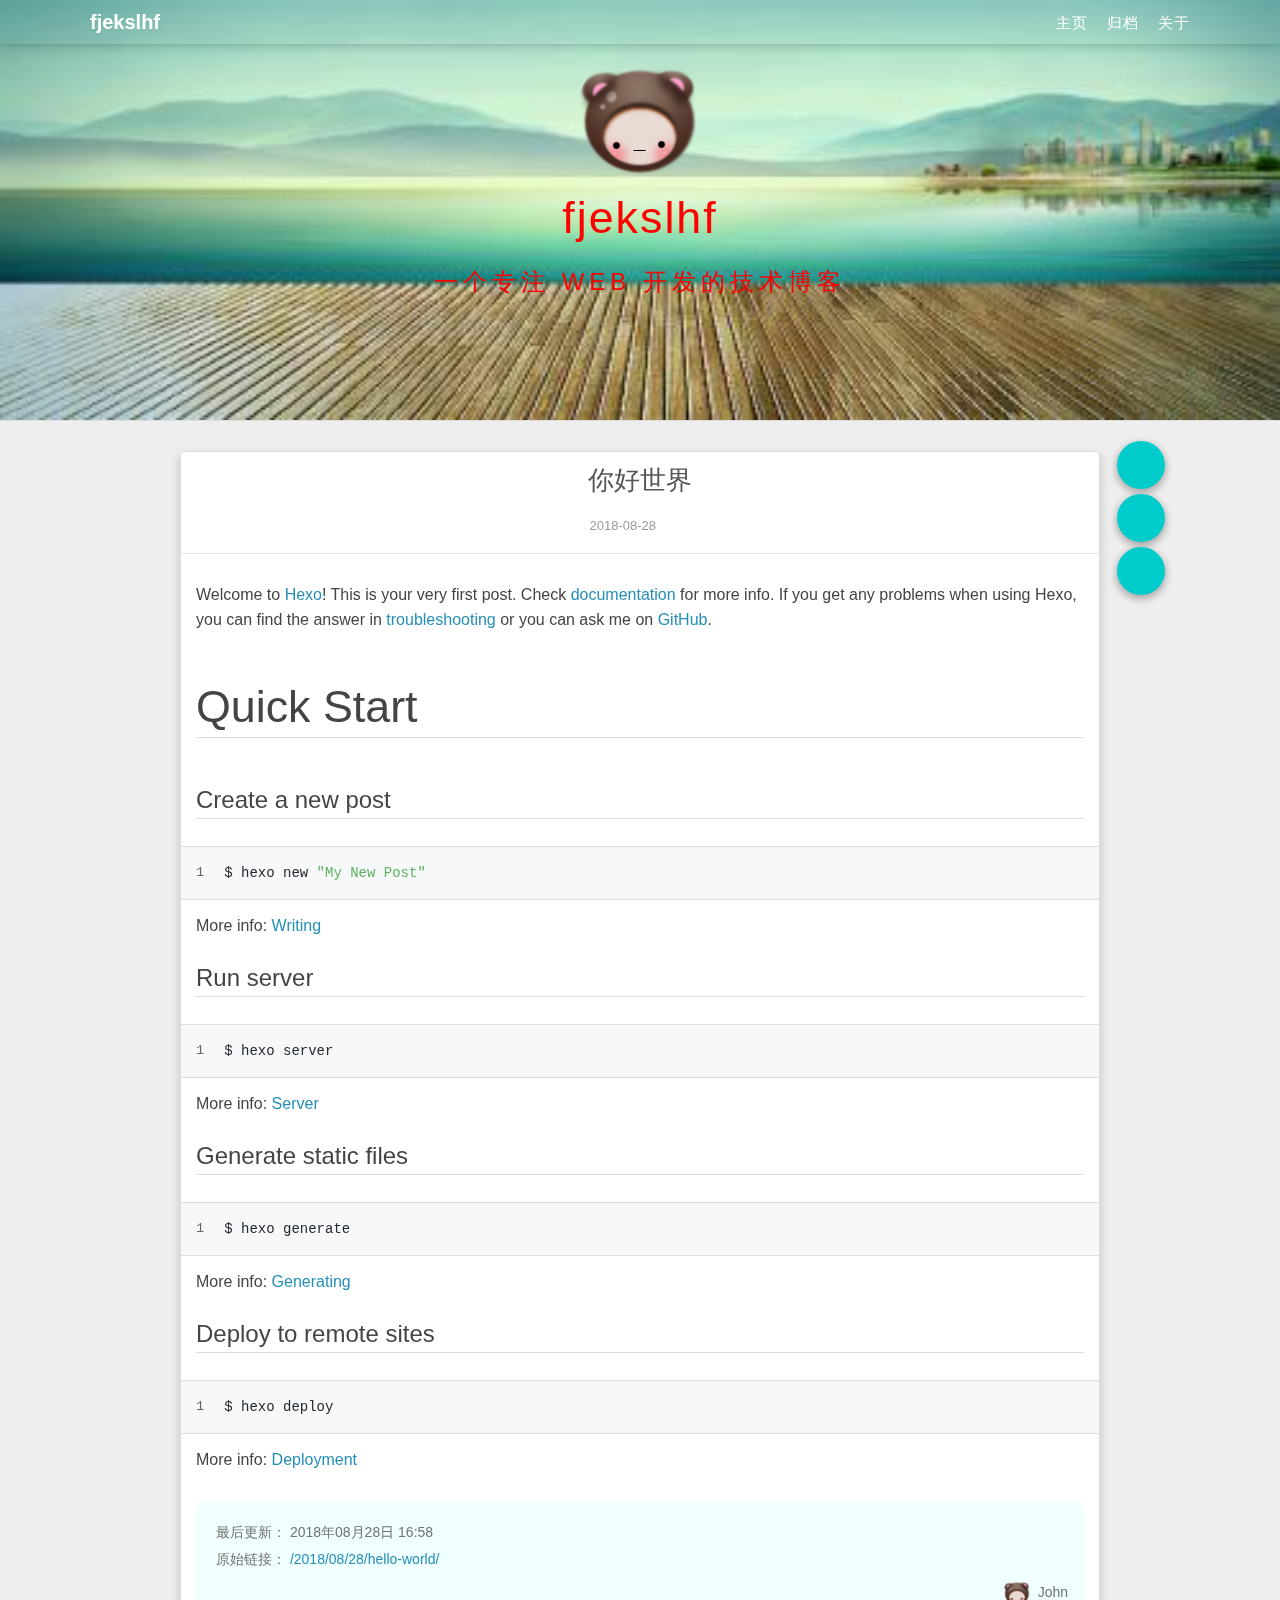
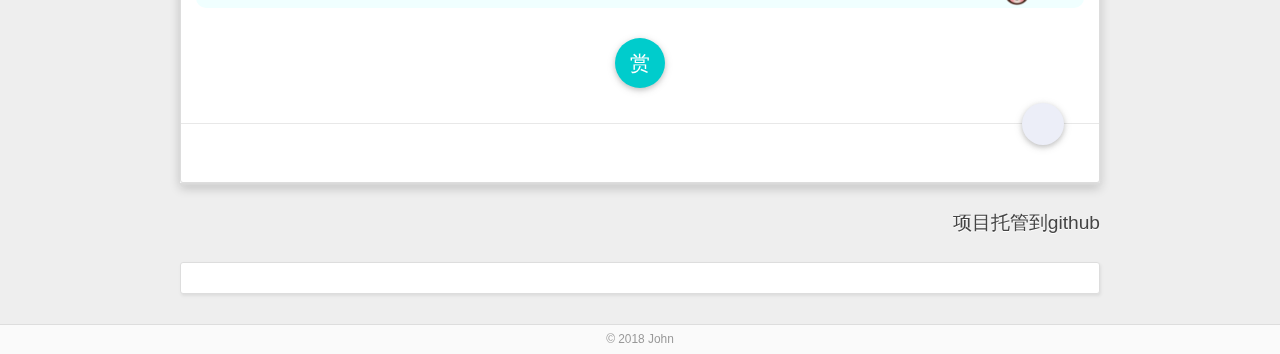
==== commit b4301b1e: "Site updated: 2018-08-29 15:16:03" ====
--- a/2018/08/28/hello-world/index.html
+++ b/2018/08/28/hello-world/index.html
@@ -277,6 +277,33 @@
   
 </nav>
 
+
+
+    
+        
+  <!-- Valine Comments -->
+  <div class="comments vcomment" id="comments"></div>
+  <script src="//cdn1.lncld.net/static/js/3.0.4/av-min.js"></script>
+  <script src="//unpkg.com/valine@latest/dist/Valine.min.js"></script>
+  <!-- Valine Comments script -->
+  <script>
+      var GUEST_INFO = ['nick','mail','link'];
+      var guest_info = 'nick,mail,site'.split(',').filter(function(item){
+        return GUEST_INFO.indexOf(item) > -1
+      });
+      new Valine({
+          el: '#comments',
+          notify: 'false' == 'true',
+          verify: 'false' == 'true',
+          appId: "NHTgVdqLwYv79c8ACjH3kI4y-gzGzoHsz",
+          appKey: "nLDsIs1ylUTGzcOiDNrlRtJi",
+          avatar: "mm",
+          placeholder: "随便写",
+          guest_info: guest_info.length == 0 ? GUEST_INFO : guest_info,
+          pageSize: "10"
+      })
+  </script>
+  <!-- Valine Comments end -->
 
 
     
